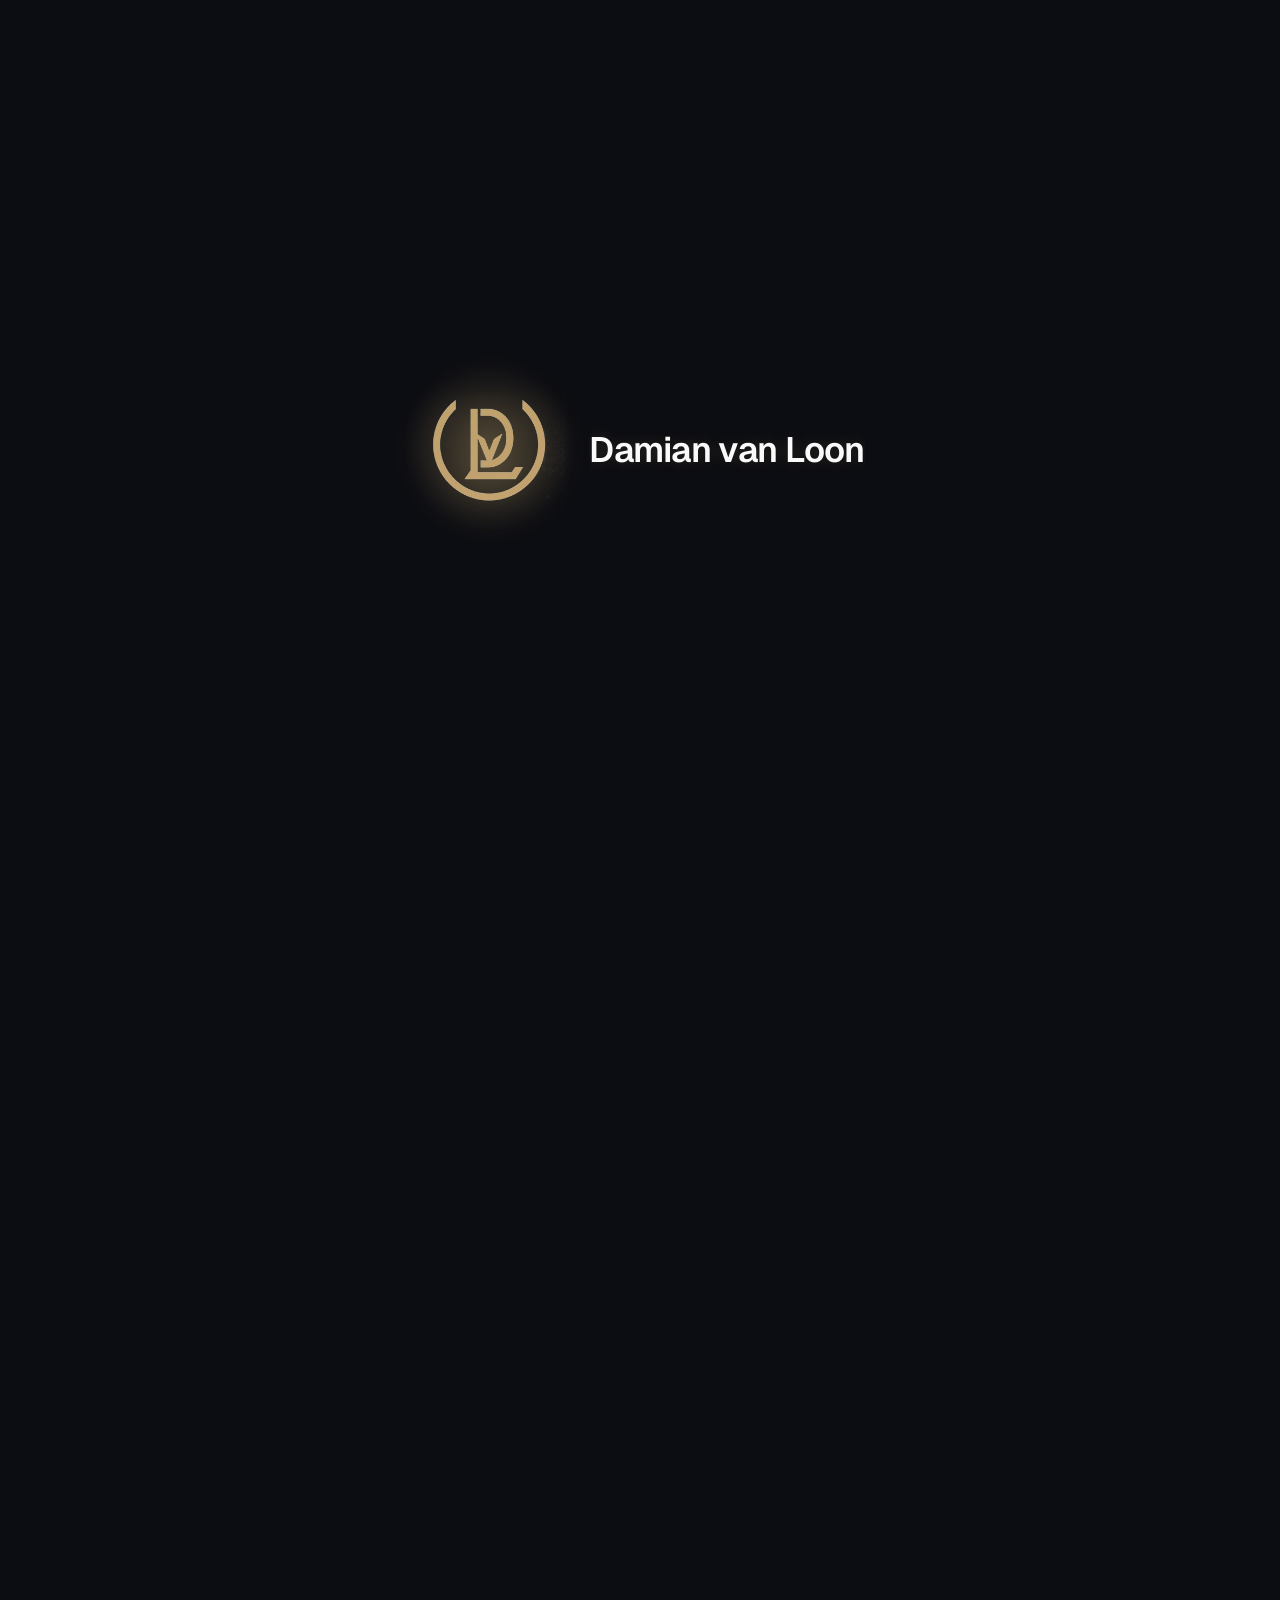
==== portfolio.html @ c35e6e06 "fix: diagram verschuift niet meer bij hover op rand-bolletjes kernvaardigheden" ====
<!DOCTYPE html>
<html lang="nl">

<head>
    <meta charset="UTF-8">
    <meta name="viewport" content="width=device-width, initial-scale=1.0">
    <title>Damian van Loon | ICT System Engineer & Homelab Portfolio</title>
    <meta name="description"
        content="Portfolio en Homelab-infrastructuur van Damian van Loon. Systeembeheer, netwerken, Docker en smart home automatisering.">
    <!-- Favicons -->
    <link rel="apple-touch-icon" sizes="180x180" href="assets/favicons/apple-touch-icon.png">
    <link rel="icon" type="image/png" sizes="32x32" href="assets/favicons/favicon-32x32.png">
    <link rel="icon" type="image/png" sizes="16x16" href="assets/favicons/favicon-16x16.png">
    <link rel="icon" type="image/png" sizes="64x64" href="assets/favicons/favicon-64x64.png">
    <link rel="shortcut icon" href="assets/favicons/favicon.ico">
    <!-- Google Fonts -->
    <link rel="preconnect" href="https://fonts.googleapis.com">
    <link rel="preconnect" href="https://fonts.gstatic.com" crossorigin>
    <link
        href="https://fonts.googleapis.com/css2?family=Geist:wght@300;400;500;600;700&family=JetBrains+Mono:wght@400;500;600&display=swap"
        rel="stylesheet">
    <link rel="stylesheet" href="index.css">
    <script>
        if (localStorage.getItem('theme') === 'light') {
            document.documentElement.setAttribute('data-theme', 'light');
        }
    </script>
    <script src="translations.js"></script>
    <script src="https://cdn.jsdelivr.net/npm/@supabase/supabase-js@2"></script>
    <script src="bg-dynamic.js" defer></script>
</head>

<body>
    <!-- Splash Screen -->
    <div id="splash-screen" class="splash-screen">
        <div class="splash-content">
            <div class="splash-brand">
                <div class="splash-logo-wrapper">
                    <div class="splash-glow"></div>
                    <img src="assets/logos/personal/Goud_DVL_Logo.png" alt="Damian van Loon Logo" class="splash-logo">
                </div>
                <span class="splash-name">Damian van Loon</span>
            </div>
        </div>
    </div>
    <script>
        if (sessionStorage.getItem('splashPlayed') === 'true') {
            document.getElementById('splash-screen').style.display = 'none';
        } else {
            document.documentElement.classList.add('splash-active');
        }
    </script>

    <!-- Top Navigation Header -->
    <header class="site-header">
        <div class="header-container">
            <div class="logo-area">
                <img src="assets/logos/personal/Goud_DVL_Logo.png" alt="Damian van Loon Logo" class="header-logo">
                <span class="user-name">Damian van Loon</span>
            </div>
            <nav class="nav-links">
                <a href="#infrastructuur" data-i18n="nav_infrastructure">Infrastructuur</a>
                <a href="#projecten" data-i18n="nav_projects">Projecten</a>
                <a href="#ervaring" data-i18n="nav_experience">CV & Ervaring</a>
            </nav>
            <div class="header-actions">
                <button id="theme-toggle" class="theme-toggle-btn" aria-label="Schakel thema">
                    <span class="toggle-track">
                        <span class="toggle-thumb">
                            <!-- Sun icon (shown in light mode) -->
                            <svg class="toggle-icon sun-icon" viewBox="0 0 24 24" width="12" height="12" fill="none"
                                stroke="currentColor" stroke-width="2.5" stroke-linecap="round" stroke-linejoin="round">
                                <circle cx="12" cy="12" r="5"></circle>
                                <line x1="12" y1="1" x2="12" y2="3"></line>
                                <line x1="12" y1="21" x2="12" y2="23"></line>
                                <line x1="4.22" y1="4.22" x2="5.64" y2="5.64"></line>
                                <line x1="18.36" y1="18.36" x2="19.78" y2="19.78"></line>
                                <line x1="1" y1="12" x2="3" y2="12"></line>
                                <line x1="21" y1="12" x2="23" y2="12"></line>
                                <line x1="4.22" y1="19.78" x2="5.64" y2="18.36"></line>
                                <line x1="18.36" y1="5.64" x2="19.78" y2="4.22"></line>
                            </svg>
                            <!-- Moon icon (shown in dark mode) -->
                            <svg class="toggle-icon moon-icon" viewBox="0 0 24 24" width="12" height="12" fill="none"
                                stroke="currentColor" stroke-width="2.5" stroke-linecap="round" stroke-linejoin="round">
                                <path d="M21 12.79A9 9 0 1 1 11.21 3 7 7 0 0 0 21 12.79z"></path>
                            </svg>
                        </span>
                    </span>
                </button>
                <a href="mailto:damianloon@gmail.com" class="btn btn-secondary" data-i18n="nav_contact">Contact</a>
                <a href="#" class="btn btn-primary" id="download-cv" data-i18n="download_cv">Download CV (PDF)</a>
            </div>
        </div>
    </header>

    <main class="main-content">

        <!-- Hero Section -->
        <section class="hero-section">
            <div class="hero-badge" data-i18n="hero_badge">ICT System Engineer in Opleiding (Mbo 4)</div>
            <h1>Damian van Loon</h1>
            <p class="hero-subtitle" data-i18n="hero_subtitle">
                Helpdeskmedewerker en IT-engineer in wording met een passie voor Linux, Docker, netwerken
                en smart home automatisering. Bouwt en beheert een homelab om
                enterprise-technologieën in de praktijk te testen.
            </p>
            <div class="quick-meta">
                <span class="meta-item">
                    <svg class="meta-icon-svg" viewBox="0 0 24 24" width="15" height="15" fill="none"
                        stroke="currentColor" stroke-width="2.5" stroke-linecap="round" stroke-linejoin="round">
                        <path d="M21 10c0 7-9 13-9 13s-9-6-9-13a9 9 0 0 1 18 0z"></path>
                        <circle cx="12" cy="10" r="3"></circle>
                    </svg>
                    <span data-i18n="hero_location">Ridderkerk, NL</span>
                </span>
                <span class="meta-item">
                    <svg class="meta-icon-svg" viewBox="0 0 24 24" width="15" height="15" fill="none"
                        stroke="currentColor" stroke-width="2.5" stroke-linecap="round" stroke-linejoin="round">
                        <rect x="2" y="7" width="20" height="14" rx="2" ry="2"></rect>
                        <path d="M16 21V5a2 2 0 0 0-2-2h-4a2 2 0 0 0-2 2v16"></path>
                    </svg>
                    <span data-i18n="hero_job">Helpdeskmedewerker @ Nedsoft B.V.</span>
                </span>
                <span class="meta-item">
                    <svg class="meta-icon-svg" viewBox="0 0 24 24" width="15" height="15" fill="none"
                        stroke="currentColor" stroke-width="2.5" stroke-linecap="round" stroke-linejoin="round">
                        <path d="M22 10v6M2 10l10-5 10 5-10 5z"></path>
                        <path d="M6 12v5c0 2 2 3 6 3s6-1 6-3v-5"></path>
                    </svg>
                    <span data-i18n="hero_school">ROC Midden Nederland</span>
                </span>
            </div>
        </section>

        <!-- Homelab Network Architecture Diagram & Details Section -->
        <section id="infrastructuur" class="section-container">
            <div class="section-header">
                <h2 data-i18n="net_diagram_title">Netwerk Architectuur</h2>
                <p data-i18n="net_diagram_subtitle">Klik op een element in het schema om de details en actieve services
                    op dat apparaat te bekijken.</p>
            </div>

            <div class="infrastructure-grid">
                <!-- SVG Network Diagram Container -->
                <div class="diagram-card">
                    <div class="card-header">
                        <span class="status-indicator online"></span>
                        <span class="card-title" data-i18n="diagram_card_title">Interactieve Netwerktekening</span>
                        <span class="card-subtitle" data-i18n="diagram_card_subtitle">Selecteer een node voor
                            details</span>
                    </div>
                    <div class="diagram-wrapper">
                        <svg viewBox="0 0 800 500" class="network-svg">
                            <!-- Definitions for markers/gradients -->
                            <defs>
                                <marker id="arrow" viewBox="0 0 10 10" refX="5" refY="5" markerWidth="6"
                                    markerHeight="6" orient="auto-start-reverse">
                                    <path d="M 0 0 L 10 5 L 0 10 z" fill="#3f3f46" />
                                </marker>
                            </defs>
                            <!-- Background Grid -->
                            <g class="svg-grid" stroke-width="1">
                                <line x1="0" y1="50" x2="800" y2="50" />
                                <line x1="0" y1="100" x2="800" y2="100" />
                                <line x1="0" y1="150" x2="800" y2="150" />
                                <line x1="0" y1="200" x2="800" y2="200" />
                                <line x1="0" y1="250" x2="800" y2="250" />
                                <line x1="0" y1="300" x2="800" y2="300" />
                                <line x1="0" y1="350" x2="800" y2="350" />
                                <line x1="0" y1="400" x2="800" y2="400" />
                                <line x1="0" y1="450" x2="800" y2="450" />
                                <line x1="100" y1="0" x2="100" y2="500" />
                                <line x1="200" y1="0" x2="200" y2="500" />
                                <line x1="300" y1="0" x2="300" y2="500" />
                                <line x1="400" y1="0" x2="400" y2="500" />
                                <line x1="500" y1="0" x2="500" y2="500" />
                                <line x1="600" y1="0" x2="600" y2="500" />
                                <line x1="700" y1="0" x2="700" y2="500" />
                            </g>

                            <!-- Background Zones (Network Segmentation) -->
                            <!-- External Zone -->
                            <rect x="190" y="5" width="430" height="50" rx="8" fill="rgba(128, 128, 128, 0.03)"
                                stroke="rgba(128, 128, 128, 0.15)" stroke-width="1.2" stroke-dasharray="3 3" />
                            <text x="480" y="22" font-family="sans-serif" font-size="8.5" font-weight="bold"
                                class="svg-zone-label-muted">EXTERNAL / WAN</text>

                            <!-- Trusted LAN Zone -->
                            <rect x="90" y="80" width="620" height="190" rx="8" fill="rgba(24, 99, 246, 0.02)"
                                stroke="rgba(24, 99, 246, 0.12)" stroke-width="1.2" stroke-dasharray="4 4" />
                            <text x="105" y="105" font-family="sans-serif" font-size="8.5" font-weight="bold"
                                class="svg-zone-label-lan">TRUSTED LAN</text>

                            <!-- IoT / Smart Home Zone -->
                            <rect x="5" y="355" width="300" height="85" rx="8" fill="rgba(190, 163, 107, 0.02)"
                                stroke="rgba(190, 163, 107, 0.12)" stroke-width="1.2" stroke-dasharray="4 4" />
                            <text x="15" y="432" font-family="sans-serif" font-size="8.5" font-weight="bold"
                                class="svg-zone-label-iot">IOT & SMART HOME</text>

                            <!-- Cloud Backup Zone -->
                            <rect x="560" y="355" width="235" height="85" rx="8" fill="rgba(128, 128, 128, 0.02)"
                                stroke="rgba(128, 128, 128, 0.12)" stroke-width="1.2" stroke-dasharray="4 4" />
                            <text x="570" y="432" font-family="sans-serif" font-size="8.5" font-weight="bold"
                                class="svg-zone-label-offsite">OFFSITE BACKUPS</text>

                            <!-- Connection Lines (Orthogonal / Clean grid style) -->
                            <!-- WAN to Router -->
                            <path d="M 400 35 L 400 90" stroke="#3f3f46" stroke-width="2" stroke-dasharray="4 4" />

                            <!-- Router to Pi 5 (Wired) -->
                            <path d="M 400 135 L 400 160 L 220 160 L 220 200" stroke="#52525b" stroke-width="2" />
                            <text x="310" y="154" font-family="sans-serif" font-size="9" text-anchor="middle"
                                class="svg-text-muted">1 Gbps LAN</text>

                            <!-- Router to Proxmox HP (Wired) -->
                            <path d="M 400 135 L 400 160 L 580 160 L 580 200" stroke="#52525b" stroke-width="2" />
                            <text x="490" y="154" font-family="sans-serif" font-size="9" text-anchor="middle"
                                class="svg-text-muted">1 Gbps LAN</text>

                            <!-- Router to Voice Assistant (Wireless / Dot path) -->
                            <path d="M 400 120 L 100 120 L 100 370" stroke="#1863F6" stroke-width="1.5"
                                stroke-dasharray="4 4" opacity="0.7" />
                            <text x="250" y="115" font-family="sans-serif" font-size="9" text-anchor="middle"
                                class="svg-text-muted">Wi-Fi (IoT)</text>

                            <!-- Remote user to Tailscale -->
                            <path d="M 285 40 L 285 100 L 260 100 L 260 200" stroke="#1863F6" stroke-width="1.5"
                                stroke-dasharray="2 2" opacity="0.6" />
                            <text x="290" y="75" font-family="sans-serif" font-size="8.5" text-anchor="start"
                                class="svg-text-muted">WireGuard VPN</text>

                            <!-- Pi 5 to Zigbee USB Dongle -->
                            <path d="M 220 255 L 220 370" stroke="#BEA36B" stroke-width="2" />
                            <text x="226" y="310" font-family="sans-serif" font-size="8.5" text-anchor="start"
                                class="svg-text-muted">USB Serial</text>

                            <!-- Voice Assistant Wyoming to Home Assistant -->
                            <path d="M 100 400 L 180 400 L 180 255" stroke="#BEA36B" stroke-width="1.5"
                                stroke-dasharray="2 2" />
                            <text x="140" y="394" font-family="sans-serif" font-size="8.5" text-anchor="middle"
                                class="svg-text-muted">Wyoming Protocol</text>

                            <!-- Cross monitoring Uptime Kuma paths -->
                            <path d="M 240 240 L 540 240" stroke="#71717a" stroke-dasharray="3 3" stroke-width="1" />

                            <!-- Backups from Pi to Oracle Cloud -->
                            <path d="M 220 255 L 220 340 L 627 340 L 627 370" stroke="#52525b" stroke-dasharray="3 3"
                                stroke-width="1.5" />
                            <text x="420" y="335" font-family="sans-serif" font-size="8.5" text-anchor="middle"
                                class="svg-text-muted">HTTPS Encrypted Backup</text>

                            <!-- Backups from Proxmox to Tuxis Cloud -->
                            <path d="M 580 255 L 580 340 L 745 340 L 745 370" stroke="#52525b" stroke-dasharray="3 3"
                                stroke-width="1.5" />

                            <!-- Nodes Groups -->
                            <g class="network-node static-node" id="node-internet">
                                <circle cx="400" cy="25" r="16" class="svg-node-bg" stroke="#3f3f46" stroke-width="2" />
                                <image href="assets/logos/tech/World_Icon.png" x="388" y="13" width="24" height="24" />
                                <text x="400" y="52" font-family="sans-serif" font-size="12" font-weight="bold"
                                    text-anchor="middle" class="svg-text-muted">KPN WAN</text>
                            </g>

                            <!-- Remote User Node -->
                            <g class="network-node interactive-node" id="node-remote" data-node="remote">
                                <rect x="220" y="10" width="130" height="30" rx="4" class="svg-node-bg" stroke="#27272a"
                                    stroke-width="1.5" />
                                <text x="285" y="29" font-family="sans-serif" font-size="13" text-anchor="middle"
                                    class="svg-text-secondary">Remote Client (VPN)</text>
                            </g>

                            <!-- KPN Router Node -->
                            <g class="network-node interactive-node" id="node-router" data-node="router">
                                <rect x="330" y="90" width="140" height="45" rx="6" class="svg-node-bg" stroke="#27272a"
                                    stroke-width="2" />
                                <text x="400" y="112" font-family="sans-serif" font-weight="600" font-size="14"
                                    text-anchor="middle" class="svg-text-primary">KPN Router</text>
                                <text x="400" y="128" font-family="JetBrains Mono" font-size="11" text-anchor="middle"
                                    class="svg-text-muted">192.168.2.254</text>
                            </g>

                            <!-- Raspberry Pi 5 Node -->
                            <g class="network-node interactive-node" id="node-pi" data-node="pi">
                                <rect x="120" y="200" width="200" height="55" rx="6" class="svg-node-bg"
                                    stroke="#27272a" stroke-width="2" />
                                <image href="assets/logos/tech/Raspberry_Pi_Logo.png" x="128" y="214" width="26"
                                    height="26" />
                                <text x="240" y="222" font-family="sans-serif" font-weight="600" font-size="13"
                                    text-anchor="middle" class="svg-text-primary">Raspberry Pi 5 (16GB)</text>
                                <text x="240" y="235" font-family="sans-serif" font-size="10.5" text-anchor="middle"
                                    class="svg-text-secondary">Primary Docker & NAS</text>
                                <text x="240" y="247" font-family="JetBrains Mono" font-size="10" text-anchor="middle"
                                    class="svg-text-muted">192.168.2.36</text>
                            </g>

                            <!-- HP Thin Client T620 (Proxmox) Node -->
                            <g class="network-node interactive-node" id="node-proxmox" data-node="proxmox">
                                <rect x="480" y="200" width="200" height="55" rx="6" class="svg-node-bg"
                                    stroke="#27272a" stroke-width="2" />
                                <g transform="translate(488, 212) scale(0.95)">
                                    <polygon points="2,2 8,2 14,20 8,20" fill="#E24A1F" />
                                    <polygon points="8,2 14,2 20,20 14,20" fill="#5F6368" />
                                    <polygon points="14,2 20,2 26,20 20,20" fill="#A6A6A6" />
                                </g>
                                <text x="600" y="222" font-family="sans-serif" font-weight="600" font-size="13"
                                    text-anchor="middle" class="svg-text-primary">HP Thin Client T620</text>
                                <text x="600" y="235" font-family="sans-serif" font-size="10.5" text-anchor="middle"
                                    class="svg-text-secondary">Proxmox VE Virtualisatie</text>
                                <text x="600" y="247" font-family="JetBrains Mono" font-size="10" text-anchor="middle"
                                    class="svg-text-muted">192.168.2.37</text>
                            </g>

                            <!-- Local Smart Home Assistant (ESP32-S3) Node -->
                            <g class="network-node interactive-node" id="node-voice" data-node="voice">
                                <rect x="10" y="370" width="160" height="45" rx="6" class="svg-node-bg" stroke="#27272a"
                                    stroke-width="1.5" />
                                <g transform="translate(16, 380) scale(0.8)" fill="none" stroke="var(--text-secondary)"
                                    stroke-width="1.5">
                                    <rect x="4" y="4" width="16" height="16" rx="2" />
                                    <line x1="8" y1="4" x2="8" y2="1" />
                                    <line x1="12" y1="4" x2="12" y2="1" />
                                    <line x1="16" y1="4" x2="16" y2="1" />
                                    <line x1="8" y1="20" x2="8" y2="23" />
                                    <line x1="12" y1="20" x2="12" y2="23" />
                                    <line x1="16" y1="20" x2="16" y2="23" />
                                    <line x1="4" y1="8" x2="1" y2="8" />
                                    <line x1="4" y1="12" x2="1" y2="12" />
                                    <line x1="4" y1="16" x2="1" y2="16" />
                                    <line x1="20" y1="8" x2="23" y2="8" />
                                    <line x1="20" y1="12" x2="23" y2="12" />
                                    <line x1="20" y1="16" x2="23" y2="16" />
                                </g>
                                <text x="102" y="392" font-family="sans-serif" font-weight="500" font-size="12"
                                    text-anchor="middle" class="svg-text-primary">ESP32 Spraakassistent</text>
                                <text x="102" y="405" font-family="sans-serif" font-size="10.5" text-anchor="middle"
                                    class="svg-text-secondary">Wi-Fi Connectie</text>
                            </g>

                            <!-- Zigbee Mesh Node -->
                            <g class="network-node interactive-node" id="node-zigbee" data-node="zigbee">
                                <rect x="185" y="370" width="110" height="45" rx="6" class="svg-node-bg"
                                    stroke="#27272a" stroke-width="1.5" />
                                <g transform="translate(191, 381) scale(0.85)">
                                    <path d="M 6 5 L 18 5 L 8 13 L 18 13" fill="none" stroke="#FF5500"
                                        stroke-width="2.5" stroke-linecap="round" stroke-linejoin="round" />
                                </g>
                                <text x="248" y="392" font-family="sans-serif" font-weight="500" font-size="13"
                                    text-anchor="middle" class="svg-text-primary">Zigbee Mesh</text>
                                <text x="248" y="405" font-family="sans-serif" font-size="10.5" text-anchor="middle"
                                    class="svg-text-secondary">Sonoff Dongle</text>
                            </g>

                            <!-- Oracle Cloud Backup Node -->
                            <g class="network-node interactive-node" id="node-oracle" data-node="oracle">
                                <rect x="575" y="370" width="105" height="45" rx="6" class="svg-node-bg"
                                    stroke="#27272a" stroke-width="1.5" />
                                <text x="627" y="392" font-family="sans-serif" font-weight="500" font-size="13"
                                    text-anchor="middle" class="svg-text-primary">Oracle Cloud</text>
                                <text x="627" y="405" font-family="sans-serif" font-size="11" text-anchor="middle"
                                    class="svg-text-muted">Docker Back-ups</text>
                            </g>

                            <!-- Tuxis PBS Backup Node -->
                            <g class="network-node interactive-node" id="node-tuxis" data-node="tuxis">
                                <rect x="695" y="370" width="100" height="45" rx="6" class="svg-node-bg"
                                    stroke="#27272a" stroke-width="1.5" />
                                <text x="745" y="392" font-family="sans-serif" font-weight="500" font-size="13"
                                    text-anchor="middle" class="svg-text-primary">Tuxis PBS</text>
                                <text x="745" y="405" font-family="sans-serif" font-size="11" text-anchor="middle"
                                    class="svg-text-muted">PVE Back-ups</text>
                            </g>
                        </svg>
                    </div>
                </div>

                <!-- Info Details Panel -->
                <div class="details-card" id="details-card">
                    <div class="card-header">
                        <span class="card-title" data-i18n="details_title">Infrastructuur Details</span>
                    </div>
                    <div class="details-content" id="details-content">
                        <div class="empty-state">
                            <span class="empty-icon">🖱️</span>
                            <h3 data-i18n="details_empty_title">Geen element geselecteerd</h3>
                            <p data-i18n="details_empty_desc">Klik op een van de servers of netwerkcomponenten in de
                                tekening om specificaties,
                                IP-adressen en draaiende services te zien.</p>
                        </div>
                    </div>
                </div>
            </div>
        </section>

        <!-- Project Portfolio Section -->
        <section id="projecten" class="section-container">
            <div class="section-header">
                <h2 data-i18n="projects_title">Projecten</h2>
                <p data-i18n="projects_subtitle">Een overzicht van concrete systemen en infrastructuren die ik
                    zelfstandig heb gebouwd en
                    onderhouden.</p>
            </div>

            <div class="projects-grid">
                <!-- Project 1 (Homelab) -->
                <div class="project-card">
                    <div class="project-tags">
                        <span class="tag">Docker Compose</span>
                        <span class="tag">Proxmox</span>
                        <span class="tag">API Integration</span>
                    </div>
                    <h3>Homelab</h3>
                    <p class="project-desc" data-i18n="project_homelab_desc">Een geavanceerde en redundante test- en
                        productieomgeving in mijn meterkast,
                        ingericht met Proxmox VE, Docker en op maat gemaakte 3D-geprinte hardware.</p>

                    <div class="project-details">
                        <div class="detail-block">
                            <h4 data-i18n="project_homelab_arch_title">De Setup & Architectuur</h4>
                            <p data-i18n="project_homelab_arch_desc">Een dual-node lab bestaande uit een Raspberry Pi 5
                                (Ubuntu Server) en een HP Thin Client T620 (Proxmox VE hypervisor) fysiek gemonteerd in
                                de meterkast met 3D-geprinte brackets. De services draaien in Proxmox
                                VM's/LXC-containers en Docker.</p>
                        </div>
                        <div class="detail-block">
                            <h4 data-i18n="project_homelab_integ_title">Integratie & Automatisering</h4>
                            <p data-i18n="project_homelab_integ_desc">Centraal netwerkbeheer via een Nginx Reverse Proxy
                                met automatische SSL-certificaten. Services praten onderling via API's en
                                Docker-netwerken, met een SambaNAS-configuratie op de Pi 5 die shares levert aan
                                Proxmox-nodes.</p>
                        </div>
                        <div class="detail-block">
                            <h4 data-i18n="project_homelab_res_title">Redundantie & Back-ups</h4>
                            <p data-i18n="project_homelab_res_desc">Uitgevoegd met een dubbele Pi-hole (DNS failover)
                                zodat het internet niet uitvalt bij onderhoud. Voorzien van cross-monitoring via Uptime
                                Kuma en automatische, versleutelde off-site backups naar Oracle Cloud en Tuxis PBS
                                (3-2-1 back-upstrategie).</p>
                        </div>
                    </div>
                    <button class="btn btn-primary" id="btn-view-infrastructure"
                        style="margin-top: 1.25rem; width: 100%;" data-i18n="project_view_net">Bekijk
                        Netwerktekening</button>
                </div>

                <!-- Project 2 (Geautomatiseerde Media Pipeline & SambaNAS) -->
                <div class="project-card">
                    <div class="project-tags">
                        <span class="tag">Docker</span>
                        <span class="tag">Samba (SMB)</span>
                        <span class="tag">VPN Routing</span>
                    </div>
                    <h3 data-i18n="project_nas_title">Geautomatiseerde Media Pipeline & SambaNAS</h3>
                    <p class="project-desc" data-i18n="project_nas_desc">Een gecentraliseerde netwerkopslag (NAS) en
                        geautomatiseerde download- en mediapipeline draaiend op een energiezuinige Raspberry Pi 5.</p>

                    <div class="project-details">
                        <div class="detail-block">
                            <h4 data-i18n="project_nas_arch_title">De Architectuur</h4>
                            <p data-i18n="project_nas_arch_desc">Gedistribueerd over twee fysieke machines. De Raspberry
                                Pi 5 fungeert als Docker-host voor de opslag (SambaNAS) en streaming (Plex/Jellyfin),
                                terwijl de HP Thin Client (Proxmox VE) de management- en automatiseringsstack host.</p>
                        </div>
                        <div class="detail-block">
                            <h4 data-i18n="project_nas_integ_title">Integratie & Automatisering</h4>
                            <p data-i18n="project_nas_integ_desc">De automatiseringstools (Sonarr/Radarr) communiceren
                                direct via API's met indexers (Prowlarr), verzoeken (Overseerr) en downloaders
                                (qBittorrent/SabNZB) op de Pi 5 om downloads volautomatisch te starten, te hernoemen en
                                te sorteren.</p>
                        </div>
                        <div class="detail-block">
                            <h4 data-i18n="project_nas_res_title">Netwerk & Beveiliging</h4>
                            <p data-i18n="project_nas_res_desc">Veilige netwerkroutering waarbij alle
                                download-containers via Docker-netwerken door een VPN-container(Gluetun) met actieve
                                kill-switch worden geleid om datalekken te voorkomen.</p>
                        </div>
                    </div>
                    <button class="btn btn-primary" id="btn-view-pipeline" style="margin-top: 1.25rem; width: 100%;"
                        data-i18n="project_view_pipeline">Bekijk
                        Gegevensstroom</button>
                </div>

                <!-- Project 3 -->
                <div class="project-card interactive-project" id="project-arcade" style="cursor: pointer;">
                    <div class="project-tags">
                        <span class="tag">3D Printing</span>
                        <span class="tag">Raspberry Pi</span>
                        <span class="tag">Retro Gaming</span>
                        <span class="tag">Arcade</span>
                    </div>
                    <h3 data-i18n="project_arcade_title">3D-Geprinte Mini Arcade Machine</h3>
                    <p class="project-desc" data-i18n="project_arcade_desc">Een zelfgebouwde bartop arcade machine
                        aangedreven door een Raspberry Pi met
                        Batocera en premium Sanwa arcade-besturing.</p>

                    <div class="project-details">
                        <div class="detail-block">
                            <h4 data-i18n="project_arcade_concept_title">Het Concept</h4>
                            <p data-i18n="project_arcade_concept_desc">Een compact tafelmodel arcadekast, geprint in
                                PLA, uitgerust met een authentiek 4:3
                                LCD-scherm, geïntegreerd 2.1-geluid en sfeervolle LED-verlichting.</p>
                        </div>
                        <div class="detail-block">
                            <h4 data-i18n="project_arcade_elec_title">De Elektronica</h4>
                            <p data-i18n="project_arcade_elec_desc">Raspberry Pi 4B, Zero Delay USB encoder,
                                audioversterker met actieve subwoofer en een
                                dual-voedingssysteem voor stabiele stroomvoorziening.</p>
                        </div>
                        <div class="detail-block">
                            <h4 data-i18n="project_arcade_process_title">Het Bouwproces</h4>
                            <p data-i18n="project_arcade_process_desc">Klik op deze kaart om de volledige handleiding en
                                stap-voor-stap foto's van de fysieke
                                montage en bedrading te bekijken.</p>
                        </div>
                    </div>
                    <button class="btn btn-primary" id="open-arcade-btn"
                        style="width: 100%; margin-top: 1.5rem; justify-content: center;"
                        data-i18n="project_view_steps">Bekijk Bouwstappen</button>
                </div>
            </div>
        </section>

        <!-- CV / Experience Section -->
        <section id="ervaring" class="section-container">
            <div class="section-header">
                <h2 data-i18n="skills_career_title">Vaardigheden & Loopbaan</h2>
                <p data-i18n="skills_career_subtitle">Een overzicht van mijn technische vaardigheden, professionele
                    achtergrond en studie.</p>
            </div>

            <!-- Skills Categories -->
            <div class="skills-section">
                <h3 class="skills-title" data-i18n="skills_core_title">Kernvaardigheden</h3>

                <div class="skills-layout-container">
                    <!-- Left: Interactive Topology SVG -->
                    <div class="skills-topology-wrapper">
                        <svg class="skills-topology-svg" viewBox="-150 0 800 320" width="100%" height="100%" overflow="hidden">
                            <!-- Defs for filter glow -->
                            <defs>
                                <filter id="node-glow" x="-30%" y="-30%" width="160%" height="160%">
                                    <feGaussianBlur stdDeviation="3" result="blur" />
                                    <feMerge>
                                        <feMergeNode in="blur" />
                                        <feMergeNode in="SourceGraphic" />
                                    </feMerge>
                                </filter>
                            </defs>

                            <!-- Connection Lines (Backbone) -->
                            <g class="topo-links-backbone">
                                <path class="topo-link" id="link-cat_systems_cloud"
                                    d="M 250 160 L 190 160 L 140 110 L 140 80" />
                                <path class="topo-link" id="link-cat_net_sec"
                                    d="M 250 160 L 190 160 L 140 210 L 140 240" />
                                <path class="topo-link" id="link-cat_iot_auto"
                                    d="M 250 160 L 310 160 L 360 110 L 360 80" />
                                <path class="topo-link" id="link-cat_support"
                                    d="M 250 160 L 310 160 L 360 210 L 360 240" />
                            </g>

                            <!-- Connection Lines (Systems & Cloud Branch) -->
                            <g class="topo-links-branch cat_systems_cloud">
                                <path class="topo-link" id="link-linux" d="M 140 80 L 140 50 L 40 50" />
                                <path class="topo-link" id="link-windows_ad" d="M 140 80 L 140 85 L 40 85" />
                                <path class="topo-link" id="link-virt_cloud" d="M 140 80 L 140 120 L 40 120" />
                            </g>

                            <!-- Connection Lines (NetSec Branch) -->
                            <g class="topo-links-branch cat_net_sec">
                                <path class="topo-link" id="link-net_mgmt" d="M 140 240 L 140 205 L 40 205" />
                                <path class="topo-link" id="link-vpn_security" d="M 140 240 L 40 240" />
                                <path class="topo-link" id="link-monitoring" d="M 140 240 L 140 275 L 40 275" />
                            </g>

                            <!-- Connection Lines (IoT & Automation Branch) -->
                            <g class="topo-links-branch cat_iot_auto">
                                <path class="topo-link" id="link-iot_integration" d="M 360 80 L 360 50 L 460 50" />
                                <path class="topo-link" id="link-docker_backup" d="M 360 80 L 360 85 L 460 85" />
                                <path class="topo-link" id="link-sys_automation" d="M 360 80 L 360 120 L 460 120" />
                            </g>

                            <!-- Connection Lines (Support & Communication Branch) -->
                            <g class="topo-links-branch cat_support">
                                <path class="topo-link" id="link-customer_support" d="M 360 240 L 360 205 L 460 205" />
                                <path class="topo-link" id="link-troubleshooting" d="M 360 240 L 460 240" />
                                <path class="topo-link" id="link-documentation" d="M 360 240 L 360 275 L 460 275" />
                            </g>

                            <!-- Nodes & Text Elements -->
                            <!-- Center Engine -->
                            <g class="topo-node center-node" data-category="center">
                                <circle cx="250" cy="160" r="9" />
                                <text x="250" y="143" text-anchor="middle">SYSTEM ENG.</text>
                            </g>

                            <!-- Category Hubs -->
                            <g class="topo-node hub-node" data-category="cat_systems_cloud"
                                data-skill="cat_systems_cloud">
                                <circle cx="140" cy="80" r="7" />
                                <text x="140" y="65" text-anchor="middle" data-i18n="skills_systems_cloud">Systemen &
                                    Cloud</text>
                            </g>
                            <g class="topo-node hub-node" data-category="cat_net_sec" data-skill="cat_net_sec">
                                <circle cx="140" cy="240" r="7" />
                                <text x="140" y="225" text-anchor="middle" data-i18n="skills_net_sec">Netwerken &
                                    Security</text>
                            </g>
                            <g class="topo-node hub-node" data-category="cat_iot_auto" data-skill="cat_iot_auto">
                                <circle cx="360" cy="80" r="7" />
                                <text x="360" y="65" text-anchor="middle" data-i18n="skills_iot_auto">IoT &
                                    Automatisering</text>
                            </g>
                            <g class="topo-node hub-node" data-category="cat_support" data-skill="cat_support">
                                <circle cx="360" cy="240" r="7" />
                                <text x="360" y="225" text-anchor="middle" data-i18n="skills_support">Support &
                                    Communicatie</text>
                            </g>

                            <!-- Systems & Cloud Sub-nodes -->
                            <g class="topo-node sub-node" data-category="cat_systems_cloud" data-skill="linux">
                                <circle cx="40" cy="50" r="5" />
                                <text x="30" y="54" text-anchor="end">Linux Server</text>
                            </g>
                            <g class="topo-node sub-node" data-category="cat_systems_cloud" data-skill="windows_ad">
                                <circle cx="40" cy="85" r="5" />
                                <text x="30" y="89" text-anchor="end">Windows Server & AD</text>
                            </g>
                            <g class="topo-node sub-node" data-category="cat_systems_cloud" data-skill="virt_cloud">
                                <circle cx="40" cy="120" r="5" />
                                <text x="30" y="124" text-anchor="end">Virtualisatie & Cloud</text>
                            </g>

                            <!-- NetSec Sub-nodes -->
                            <g class="topo-node sub-node" data-category="cat_net_sec" data-skill="net_mgmt">
                                <circle cx="40" cy="205" r="5" />
                                <text x="30" y="209" text-anchor="end">Netwerkbeheer</text>
                            </g>
                            <g class="topo-node sub-node" data-category="cat_net_sec" data-skill="vpn_security">
                                <circle cx="40" cy="240" r="5" />
                                <text x="30" y="244" text-anchor="end">VPN & Proxying</text>
                            </g>
                            <g class="topo-node sub-node" data-category="cat_net_sec" data-skill="monitoring">
                                <circle cx="40" cy="275" r="5" />
                                <text x="30" y="279" text-anchor="end">Uptime Monitoring</text>
                            </g>

                            <!-- IoT & Automation Sub-nodes -->
                            <g class="topo-node sub-node" data-category="cat_iot_auto" data-skill="iot_integration">
                                <circle cx="460" cy="50" r="5" />
                                <text x="470" y="54" text-anchor="start">IoT & Smart Home</text>
                            </g>
                            <g class="topo-node sub-node" data-category="cat_iot_auto" data-skill="docker_backup">
                                <circle cx="460" cy="85" r="5" />
                                <text x="470" y="89" text-anchor="start">Docker & Databeheer</text>
                            </g>
                            <g class="topo-node sub-node" data-category="cat_iot_auto" data-skill="sys_automation">
                                <circle cx="460" cy="120" r="5" />
                                <text x="470" y="124" text-anchor="start">Systeemautomatisering</text>
                            </g>

                            <!-- Support & Communication Sub-nodes -->
                            <g class="topo-node sub-node" data-category="cat_support" data-skill="customer_support">
                                <circle cx="460" cy="205" r="5" />
                                <text x="470" y="209" text-anchor="start">Klantenservice / Helpdesk</text>
                            </g>
                            <g class="topo-node sub-node" data-category="cat_support" data-skill="troubleshooting">
                                <circle cx="460" cy="240" r="5" />
                                <text x="470" y="244" text-anchor="start">1e & 2e Lijns Support</text>
                            </g>
                            <g class="topo-node sub-node" data-category="cat_support" data-skill="documentation">
                                <circle cx="460" cy="275" r="5" />
                                <text x="470" y="279" text-anchor="start">Documentatie & Kennisbeheer</text>
                            </g>
                        </svg>
                    </div>

                    <!-- Right: Info Details Panel -->
                    <div class="skills-details-sidebar">
                        <div class="skills-details-inner">
                            <h4 id="skill-details-title" data-i18n="skills_core_title">Kernvaardigheden</h4>
                            <div class="skills-details-content">
                                <p id="skill-details-desc">Beweeg je muis over een onderdeel in het diagram om details,
                                    beheersingsniveau en homelab-integratie te bekijken.</p>

                                <div id="skill-details-meta" style="display: none;">
                                    <div class="skill-meta-item">
                                        <span class="meta-label"
                                            data-i18n="skills_meta_proficiency_label">Beheersing:</span>
                                        <span id="skill-meta-proficiency" class="proficiency-badge"></span>
                                    </div>
                                    <div class="skill-meta-item">
                                        <span class="meta-label" data-i18n="skills_meta_integration_label">Homelab
                                            Integratie:</span>
                                        <p id="skill-meta-integration"></p>
                                    </div>
                                </div>
                            </div>
                        </div>
                    </div>
                </div>
            </div>

            <div class="timeline-title-wrapper">
                <h3 class="skills-title" data-i18n="experience_education_title">Werkervaring & Opleiding</h3>
            </div>

            <div class="timeline-container">
                <!-- Timeline Item 1 -->
                <div class="timeline-item">
                    <div class="timeline-marker"></div>
                    <div class="timeline-content">
                        <div class="timeline-header-block-layout">
                            <div class="timeline-date" data-i18n="exp_roc_date">2025 - 2027 (Verwacht)</div>
                            <img src="assets/logos/companies/rocmn.png" class="company-logo"
                                alt="ROC Midden Nederland Logo">
                        </div>
                        <h3 data-i18n="exp_roc_title">Mbo ICT System Engineer (Niveau 4)</h3>
                        <span class="timeline-institution" data-i18n="exp_roc_inst">ROC Midden Nederland (BBL)</span>
                        <p class="timeline-details" data-i18n="exp_roc_desc">
                            <strong>Versnelde Leerweg:</strong> Vanwege inzet en goede resultaten ben ik na een
                            half jaar in het eerste jaar direct overgezet naar het tweede leerjaar. Hiermee sla ik een
                            heel studiejaar over en behaal ik mijn diploma in twee jaar in plaats van drie.
                        </p>
                    </div>
                </div>

                <!-- Timeline Item 2 -->
                <div class="timeline-item">
                    <div class="timeline-marker"></div>
                    <div class="timeline-content">
                        <div class="timeline-header-block-layout">
                            <div class="timeline-date" data-i18n="exp_nedsoft_date">2019 - Heden</div>
                            <div class="company-logo-container">
                                <img src="assets/logos/companies/nedsoft.png" class="company-logo" alt="Nedsoft Logo">
                                <img src="assets/logos/companies/nedtrack.png" class="company-logo" alt="Nedtrack Logo">
                                <img src="assets/logos/companies/loca.png" class="company-logo" alt="Loca Logo">
                            </div>
                        </div>
                        <h3 data-i18n="exp_nedsoft_title">Helpdeskmedewerker (Fulltime)</h3>
                        <span class="timeline-institution" data-i18n="exp_nedsoft_inst">Nedsoft B.V. / Loca /
                            Nedtrack</span>
                        <p class="timeline-details" data-i18n="exp_nedsoft_desc">
                            Verantwoordelijk voor klantenondersteuning en troubleshooting (1e en 2e lijns support) voor
                            GPS-tracking hardware en rittenregistratiesoftware. Analyseren van data, oplossen van
                            connectiviteitsproblemen en bijdragen aan productverbetering op basis van feedback van
                            gebruikers.
                        </p>
                    </div>
                </div>

                <!-- Timeline Item 3 -->
                <div class="timeline-item">
                    <div class="timeline-marker"></div>
                    <div class="timeline-content">
                        <div class="timeline-header-block-layout">
                            <div class="timeline-date" data-i18n="exp_davinci_date">2017 - 2019</div>
                            <img src="assets/logos/companies/davinci.png" class="company-logo"
                                alt="ROC Da Vinci College Logo">
                        </div>
                        <h3 data-i18n="exp_davinci_title">Mbo Medewerker Beheer ICT (Niveau 3)</h3>
                        <span class="timeline-institution" data-i18n="exp_davinci_inst">ROC Da Vinci College</span>
                    </div>
                </div>

                <!-- Timeline Item 4 -->
                <div class="timeline-item">
                    <div class="timeline-marker"></div>
                    <div class="timeline-content">
                        <div class="timeline-header-block-layout">
                            <div class="timeline-date" data-i18n="exp_gemini_date">2014 - 2017</div>
                            <img src="assets/logos/companies/gemini.png" class="company-logo"
                                alt="Gemini Lekkerkerk Logo">
                        </div>
                        <h3 data-i18n="exp_gemini_title">VMBO Kader Leerweg ICT Route</h3>
                        <span class="timeline-institution" data-i18n="exp_gemini_inst">Gemini Lekkerkerk</span>
                    </div>
                </div>
            </div>
        </section>

    </main>

    <footer class="site-footer">
        <div class="footer-container">
            <div class="footer-left">
                <img src="assets/logos/personal/Goud_DVL_Logo.png" alt="Damian van Loon Logo" class="footer-logo" />
                <div class="footer-left-content">
                    <p class="copyright" data-i18n="footer_copyright">&copy; 2026 Damian van Loon. Handgemaakt
                        portfolio.</p>
                    <div class="status-panel">
                        <span class="status-item">
                            <span class="status-indicator online pulsing"></span>
                            <span class="status-text" data-i18n="footer_status">STATUS: ONLINE</span>
                        </span>
                        <span class="status-divider">|</span>
                        <span class="status-item font-mono" data-i18n="footer_servers">[SERVERS: 17/17 UP]</span>
                        <span class="status-divider">|</span>
                        <span class="status-item font-mono" data-i18n="footer_vpn">[VPN: SECURE]</span>
                    </div>
                </div>
            </div>
            <div class="footer-links">
                <div class="lang-dropdown">
                    <button class="dropdown-trigger" aria-haspopup="listbox" aria-expanded="false">
                        <span class="current-flag-container">
                            <!-- Dynamic -->
                        </span>
                        <span class="dropdown-arrow">&#9652;</span>
                    </button>
                    <ul class="dropdown-menu" role="listbox">
                        <li class="dropdown-item" data-lang="nl" role="option">
                            <svg class="flag-icon" viewBox="0 0 9 6" width="16" height="12">
                                <rect width="9" height="6" fill="#21468B" />
                                <rect width="9" height="4" fill="#FFFFFF" />
                                <rect width="9" height="2" fill="#AE1C28" />
                            </svg>
                            <span>NL</span>
                        </li>
                        <li class="dropdown-item" data-lang="en" role="option">
                            <svg class="flag-icon" viewBox="0 0 50 30" width="16" height="12">
                                <rect width="50" height="30" fill="#012169" />
                                <path d="M0,0 L50,30 M50,0 L0,30" stroke="#fff" stroke-width="6" />
                                <path d="M0,0 L50,30 M50,0 L0,30" stroke="#c8102e" stroke-width="4" />
                                <path d="M25,0 v30 M0,15 h50" stroke="#fff" stroke-width="10" />
                                <path d="M25,0 v30 M0,15 h50" stroke="#c8102e" stroke-width="6" />
                            </svg>
                            <span>EN</span>
                        </li>
                    </ul>
                </div>
                <a href="https://github.com/damianloon" target="_blank" rel="noopener">
                    <svg class="footer-icon" viewBox="0 0 24 24" width="14" height="14" fill="currentColor"
                        aria-hidden="true">
                        <path
                            d="M12 .297c-6.63 0-12 5.373-12 12 0 5.303 3.438 9.8 8.205 11.385.6.113.82-.258.82-.577 0-.285-.01-1.04-.015-2.04-3.338.724-4.042-1.61-4.042-1.61C4.422 18.07 3.633 17.7 3.633 17.7c-1.087-.744.084-.729.084-.729 1.205.084 1.838 1.236 1.838 1.236 1.07 1.835 2.809 1.305 3.495.998.108-.776.417-1.305.76-1.605-2.665-.3-5.466-1.332-5.466-5.93 0-1.31.465-2.38 1.235-3.22-.135-.303-.54-1.523.105-3.176 0 0 1.005-.322 3.3 1.23.96-.267 1.98-.399 3-.405 1.02.006 2.04.138 3 .405 2.28-1.552 3.285-1.23 3.285-1.23.645 1.653.24 2.873.12 3.176.765.84 1.23 1.91 1.23 3.22 0 4.61-2.805 5.625-5.475 5.92.42.36.81 1.096.81 2.22 0 1.606-.015 2.896-.015 3.286 0 .315.21.69.825.57C20.565 22.092 24 17.592 24 12.297c0-6.627-5.373-12-12-12" />
                    </svg>
                    GitHub
                </a>
                <a href="https://www.linkedin.com/in/damian-van-loon-9070428a/" target="_blank" rel="noopener">
                    <svg class="footer-icon" viewBox="0 0 24 24" width="14" height="14" fill="currentColor"
                        aria-hidden="true">
                        <path
                            d="M19 0h-14c-2.761 0-5 2.239-5 5v14c0 2.761 2.239 5 5 5h14c2.762 0 5-2.239 5-5v-14c0-2.761-2.238-5-5-5zm-11 19h-3v-11h3v11zm-1.5-12.268c-.966 0-1.75-.79-1.75-1.764s.784-1.764 1.75-1.764 1.75.79 1.75 1.764-.783 1.764-1.75 1.764zm13.5 12.268h-3v-5.604c0-3.368-4-3.113-4 0v5.604h-3v-11h3v1.765c1.396-2.586 7-2.777 7 2.476v6.759z" />
                    </svg>
                    LinkedIn
                </a>
            </div>
        </div>
    </footer>

    <!-- Arcade Machine Modal -->
    <div id="arcade-modal" class="modal-overlay" aria-hidden="true">
        <div class="modal-container" role="dialog" aria-modal="true" aria-labelledby="modal-title">
            <button class="modal-close" id="modal-close-btn" aria-label="Sluit pop-up">&times;</button>

            <div class="modal-header">
                <h2 id="modal-title" data-i18n="modal_arcade_title">3D-Geprinte Mini Arcade Machine</h2>
                <div class="modal-subtitle" data-i18n="modal_arcade_subtitle">Bartop retro console & homelab project
                </div>

                <!-- Modal Tabs -->
                <div class="modal-tabs">
                    <button class="modal-tab active" data-tab="overview" data-i18n="modal_tab_overview">Specificaties &
                        Materialen</button>
                    <button class="modal-tab" data-tab="steps" data-i18n="modal_tab_steps">Stap-voor-stap
                        Montage</button>
                </div>
            </div>

            <!-- Tab Contents -->
            <div class="modal-body">
                <!-- Overview Tab -->
                <div class="tab-content active" id="tab-overview">
                    <div class="overview-grid">
                        <div class="overview-desc-block">
                            <h3 data-i18n="modal_project_title">Het Project</h3>
                            <p data-i18n="modal_project_desc_1">
                                Dit project is een volledig functionele mini-bartop arcade machine, geprint met de Bambu
                                Lab A1 3D Printer en aangedreven door een Raspberry Pi 4B. De machine is uitgerust met
                                Sanwa controls, een 4:3 LCD-scherm dat perfect is voor klassieke retro
                                games, en een geïntegreerd 2.1-audiosysteem met een actieve subwoofer voor diepe, volle
                                retro geluidseffecten.
                            </p>
                            <p style="margin-top: 1rem;" data-i18n="modal_project_desc_2">
                                De software draait op het Batocera retro-gaming besturingssysteem, geladen op een 128 GB
                                micro-SD-kaart. Hiermee worden consoles zoals NES, SNES, Sega Genesis,
                                MAME (arcade) en meer vlekkeloos geëmuleerd.
                            </p>

                            <h3 style="margin-top: 1.5rem;" data-i18n="modal_specs_title">Specificaties</h3>
                            <div class="specs-mini-grid">
                                <div class="spec-mini-item" data-i18n="modal_spec_size"><strong>Formaat:</strong> Bartop
                                    (tafelmodel)</div>
                                <div class="spec-mini-item" data-i18n="modal_spec_screen"><strong>Beeldscherm:</strong>
                                    9.7 inch LG LCD 4:3 (1024x768)</div>
                                <div class="spec-mini-item" data-i18n="modal_spec_cpu"><strong>Processor:</strong>
                                    Raspberry Pi 4B (Quad-core)</div>
                                <div class="spec-mini-item" data-i18n="modal_spec_controls"><strong>Controls:</strong>
                                    Sanwa Joystick (JLF) & OBSF-24 knoppen</div>
                                <div class="spec-mini-item" data-i18n="modal_spec_audio"><strong>Geluid:</strong> 2.1
                                    Kanaal + Actieve Subwoofer</div>
                                <div class="spec-mini-item" data-i18n="modal_spec_led"><strong>Verlichting:</strong>
                                    Instelbare LED-strips (onder & marquee)</div>
                                <div class="spec-mini-item" data-i18n="modal_spec_os">
                                    <strong>Besturingssysteem:</strong> Batocera OS (128GB MicroSD)
                                </div>
                                <div class="spec-mini-item" data-i18n="modal_spec_materials">
                                    <strong>Materialen:</strong> PLA (3D-print)
                                </div>
                            </div>
                        </div>

                        <div class="overview-bom-block">
                            <h3 data-i18n="modal_bom_title">Belangrijkste Materialen (BOM)</h3>
                            <p class="bom-intro" data-i18n="modal_bom_subtitle">Voor dit project waren diverse
                                mechanische en elektronische onderdelen
                                nodig. Hier zijn de belangrijkste componenten:</p>
                            <ul class="bom-list">
                                <li>
                                    <span class="bom-bullet"></span>
                                    <div class="bom-item-text" data-i18n="modal_bom_rpi">
                                        <strong>Raspberry Pi 4B</strong>
                                        <span>Het hart van de arcade dat de emulatie draait.</span>
                                    </div>
                                </li>
                                <li>
                                    <span class="bom-bullet"></span>
                                    <div class="bom-item-text" data-i18n="modal_bom_screen">
                                        <strong>LG LCD LP097X02 Scherm + Driver kit</strong>
                                        <span>9.7" LCD-scherm met originele 4:3 verhouding voor authentieke
                                            retro-weergave.</span>
                                    </div>
                                </li>
                                <li>
                                    <span class="bom-bullet"></span>
                                    <div class="bom-item-text" data-i18n="modal_bom_controls">
                                        <strong>Sanwa Joystick JLF & OBSF-24 Knoppen</strong>
                                        <span>Professionele Japanse arcade-besturing, bekend om zijn precisie en
                                            duurzaamheid.</span>
                                    </div>
                                </li>
                                <li>
                                    <span class="bom-bullet"></span>
                                    <div class="bom-item-text" data-i18n="modal_bom_audio">
                                        <strong>AIYIMA 2.1 Versterker & 3" Subwoofer</strong>
                                        <span>Geluidssysteem voor krachtige bas en heldere retro-geluidseffecten.</span>
                                    </div>
                                </li>
                                <li>
                                    <span class="bom-bullet"></span>
                                    <div class="bom-item-text" data-i18n="modal_bom_encoder">
                                        <strong>Zero Delay USB Encoder</strong>
                                        <span>Zorgt voor ultralage input lag van de joysticks en knoppen naar de
                                            Pi.</span>
                                    </div>
                                </li>
                                <li>
                                    <span class="bom-bullet"></span>
                                    <div class="bom-item-text" data-i18n="modal_bom_power">
                                        <strong>Dual Voeding Setup (150W + 36W)</strong>
                                        <span>Aparte 12V 12.5A voeding voor algemeen vermogen en 12V 3A voeding voor de
                                            audio.</span>
                                    </div>
                                </li>
                                <li>
                                    <span class="bom-bullet"></span>
                                    <div class="bom-item-text" data-i18n="modal_bom_case">
                                        <strong>3D-Geprinte Behuizing (Panelen A t/m L)</strong>
                                        <span>Geprinte panelen die samen de volledige bartop-behuizing vormen.</span>
                                    </div>
                                </li>
                            </ul>
                        </div>
                    </div>
                </div>

                <!-- Steps Tab -->
                <div class="tab-content" id="tab-steps">
                    <div class="steps-layout">
                        <!-- Left Navigation Sidebar for steps -->
                        <div class="steps-sidebar">
                            <div class="phase-selector-title" data-i18n="modal_choose_step">Kies een Bouwstap</div>
                            <div class="steps-nav-list" id="steps-menu">
                                <!-- Generated by JS -->
                            </div>
                        </div>

                        <!-- Right Active Step Content Area -->
                        <div class="step-detail-view">
                            <div class="step-header">
                                <span class="step-phase-badge" id="step-phase-name">Fase 1</span>
                                <h3 id="step-title-display">Stap 1: Montage Rechterzijpaneel (Panel A)</h3>
                            </div>

                            <div class="step-grid">
                                <div class="step-text-column">
                                    <div class="step-card-info">
                                        <h4 data-i18n="modal_parts_needed">Onderdelen voor deze stap:</h4>
                                        <ul class="step-parts-list" id="step-parts">
                                            <!-- Generated by JS -->
                                        </ul>
                                    </div>

                                    <div class="step-instruction-card">
                                        <h4 data-i18n="modal_instruction_title">Instructie:</h4>
                                        <p id="step-description">Beschrijving van de stap...</p>
                                    </div>

                                    <!-- Prev/Next Controls -->
                                    <div class="step-navigation-controls">
                                        <button class="btn btn-secondary" id="prev-step-btn"
                                            data-i18n="modal_btn_prev">Vorige</button>
                                        <span class="step-progress-indicator" id="step-counter">Stap 1 van 10</span>
                                        <button class="btn btn-primary" id="next-step-btn"
                                            data-i18n="modal_btn_next">Volgende</button>
                                    </div>
                                </div>

                                <div class="step-images-column">
                                    <div class="image-tabs">
                                        <button class="img-tab-btn active" data-img-type="manual"
                                            data-i18n="modal_tab_manual">Bouwtekening</button>
                                        <button class="img-tab-btn" data-img-type="photo" id="photo-tab-btn"
                                            data-i18n="modal_tab_photo">Mijn
                                            Foto</button>
                                        <button class="img-tab-btn" data-img-type="action" id="action-tab-btn"
                                            style="display: none;" data-i18n="modal_tab_action">In Actie</button>
                                    </div>
                                    <div class="image-display-frame">
                                        <!-- Manual Illustration SVG / Img -->
                                        <div class="image-view active" id="manual-view">
                                            <div id="manual-illustration-container"></div>
                                        </div>

                                        <!-- Actual Photo of user's build -->
                                        <div class="image-view" id="photo-view">
                                            <img id="step-photo" src="" alt="Mijn bouwfoto" />
                                            <div class="photo-placeholder" id="photo-placeholder">
                                                <div class="placeholder-icon">📷</div>
                                                <p id="photo-placeholder-text" data-i18n="modal_photo_placeholder_text">
                                                    Er is geen foto beschikbaar voor deze
                                                    tussenstap. De tekening hiernaast toont de instructie.</p>
                                            </div>
                                        </div>

                                        <!-- Action Photo -->
                                        <div class="image-view" id="action-view">
                                            <img id="action-photo" src="" alt="Arcade in actie" />
                                        </div>

                                        <!-- Tetris Start Overlay -->
                                        <div id="tetris-start-overlay" class="tetris-overlay" style="display: none;">
                                            <div class="overlay-content">
                                                <span class="overlay-icon">🕹️</span>
                                                <h3 data-i18n="modal_tetris_title">Speel Classic Tetris</h3>
                                                <p data-i18n="modal_tetris_desc">Klik om de ingebouwde retro-emulator te
                                                    starten en te spelen!</p>
                                                <button class="btn btn-primary" id="start-tetris-btn"
                                                    data-i18n="modal_tetris_start">Start
                                                    Game</button>
                                            </div>
                                        </div>

                                        <!-- Tetris Highscore Submission Overlay -->
                                        <div id="tetris-highscore-overlay" class="tetris-overlay"
                                            style="display: none;">
                                            <div class="overlay-content">
                                                <h3 style="color: #BEA36B; margin: 0 0 0.5rem 0; font-size: 1.25rem;">
                                                    Nieuwe Highscore!</h3>
                                                <p
                                                    style="font-size: 0.85rem; margin-bottom: 1rem; color: var(--text-secondary); line-height: 1.4;">
                                                    Je hebt met <strong id="highscore-value-display"
                                                        style="color: #BEA36B;">0</strong> punten de top 5 bereikt! Voer
                                                    je naam in voor het scorebord:</p>
                                                <div
                                                    style="display: flex; flex-direction: column; gap: 0.75rem; align-items: center; width: 100%; max-width: 240px; margin: 0 auto 1.25rem;">
                                                    <input type="text" id="highscore-name-input" maxlength="15"
                                                        placeholder="Jouw Naam"
                                                        style="background: rgba(17, 33, 61, 0.9); border: 1px solid var(--border-hover); color: var(--text-primary); padding: 0.5rem; border-radius: 6px; font-family: inherit; font-size: 0.9rem; width: 100%; text-align: center; box-sizing: border-box;" />
                                                </div>
                                                <div style="display: flex; gap: 0.5rem; justify-content: center;">
                                                    <button class="btn btn-primary" id="submit-highscore-btn"
                                                        style="min-width: 100px;">Opslaan</button>
                                                    <button class="btn btn-secondary" id="cancel-highscore-btn"
                                                        style="min-width: 100px;">Annuleren</button>
                                                </div>
                                            </div>
                                        </div>

                                        <!-- Tetris Game View -->
                                        <div class="image-view" id="tetris-view">
                                            <button class="tetris-minimize-btn" id="tetris-minimize-btn"
                                                aria-label="Sluit Tetris" data-i18n="modal_tetris_minimize">&minus;
                                                Minimaliseer</button>
                                            <div class="tetris-game-layout">
                                                <canvas id="tetris-canvas"></canvas>
                                                <div class="tetris-sidebar">
                                                    <div class="tetris-panel">
                                                        <h5>SCORE</h5>
                                                        <div id="tetris-score">000000</div>
                                                    </div>
                                                    <div class="tetris-panel">
                                                        <h5>LINES</h5>
                                                        <div id="tetris-lines">000</div>
                                                    </div>
                                                    <div class="tetris-panel">
                                                        <h5>LEVEL</h5>
                                                        <div id="tetris-level">00</div>
                                                    </div>
                                                    <div class="tetris-panel">
                                                        <h5>NEXT</h5>
                                                        <div class="tetris-next-box">
                                                            <canvas id="tetris-next-canvas" width="60"
                                                                height="60"></canvas>
                                                        </div>
                                                    </div>
                                                </div>
                                                <!-- Highscore list on the right -->
                                                <div class="tetris-leaderboard-box">
                                                    <h4 class="leaderboard-title">TOP 5</h4>
                                                    <ol id="tetris-leaderboard-list">
                                                        <li>Laden van scores...</li>
                                                    </ol>
                                                </div>
                                            </div>
                                        </div>
                                    </div>
                                </div>
                            </div>
                        </div>
                    </div>
                </div>
            </div>
        </div>
    </div>

    <!-- Pipeline Modal -->
    <div id="pipeline-modal" class="modal-overlay" aria-hidden="true">
        <div class="modal-container" role="dialog" aria-modal="true" aria-labelledby="pipeline-modal-title">
            <button class="modal-close" id="close-pipeline-modal" aria-label="Sluit pop-up">&times;</button>

            <div class="modal-header">
                <h2 id="pipeline-modal-title" data-i18n="modal_pipeline_title">Media Pipeline Gegevensstroom</h2>
            </div>

            <div class="modal-body" style="height: 100%; overflow: hidden; padding: 1.5rem;">
                <div class="pipeline-grid">
                    <div class="pipeline-diagram-container" style="position: relative;">
                        <!-- Flow Controls Panel -->
                        <div class="pipeline-controls">
                            <button id="btn-toggle-flow" class="pipeline-control-btn"
                                title="Schakel Gegevensstroom uit/aan" aria-label="Schakel Gegevensstroom uit/aan">
                                <svg class="control-icon icon-pause" viewBox="0 0 24 24" width="16" height="16">
                                    <rect x="6" y="4" width="4" height="16" fill="currentColor" rx="1" />
                                    <rect x="14" y="4" width="4" height="16" fill="currentColor" rx="1" />
                                </svg>
                                <svg class="control-icon icon-play" viewBox="0 0 24 24" width="16" height="16"
                                    style="display: none;">
                                    <path d="M 8 5 L 19 12 L 8 19 Z" fill="currentColor" />
                                </svg>
                            </button>
                        </div>

                        <svg viewBox="0 0 800 400" class="pipeline-svg">
                            <defs>
                                <marker id="pipeline-arrow" viewBox="0 0 10 10" refX="6" refY="5" markerWidth="5"
                                    markerHeight="5" orient="auto-start-reverse">
                                    <path d="M 0 1.5 L 8 5 L 0 8.5 z" fill="#808080" />
                                </marker>
                                <marker id="pipeline-arrow-active" viewBox="0 0 10 10" refX="6" refY="5" markerWidth="5"
                                    markerHeight="5" orient="auto-start-reverse">
                                    <path d="M 0 1.5 L 8 5 L 0 8.5 z" fill="#BEA36B" />
                                </marker>

                                <!-- Enterprise Glow Filter for laser dot simulation -->
                                <filter id="pipeline-glow" x="-30%" y="-30%" width="160%" height="160%">
                                    <feGaussianBlur stdDeviation="3.5" result="blur" />
                                    <feMerge>
                                        <feMergeNode in="blur" />
                                        <feMergeNode in="SourceGraphic" />
                                    </feMerge>
                                </filter>
                            </defs>

                            <!-- Background Grid -->
                            <g class="svg-grid" stroke-width="1">
                                <line x1="0" y1="50" x2="800" y2="50" />
                                <line x1="0" y1="100" x2="800" y2="100" />
                                <line x1="0" y1="150" x2="800" y2="150" />
                                <line x1="0" y1="200" x2="800" y2="200" />
                                <line x1="0" y1="250" x2="800" y2="250" />
                                <line x1="0" y1="300" x2="800" y2="300" />
                                <line x1="0" y1="350" x2="800" y2="350" />

                                <line x1="100" y1="0" x2="100" y2="400" />
                                <line x1="200" y1="0" x2="200" y2="400" />
                                <line x1="300" y1="0" x2="300" y2="400" />
                                <line x1="400" y1="0" x2="400" y2="400" />
                                <line x1="500" y1="0" x2="500" y2="400" />
                                <line x1="600" y1="0" x2="600" y2="400" />
                                <line x1="700" y1="0" x2="700" y2="400" />
                            </g>

                            <!-- HP Thin Client Zone -->
                            <rect x="155" y="15" width="235" height="370" rx="8" fill="rgba(24, 99, 246, 0.02)"
                                stroke="rgba(24, 99, 246, 0.12)" stroke-width="1.2" stroke-dasharray="4 4" />
                            <text x="165" y="32" font-family="sans-serif" font-size="10" font-weight="bold"
                                fill="var(--text-secondary)" opacity="0.6">HP THIN CLIENT (PROXMOX VE)</text>

                            <!-- Pi 5 Zone -->
                            <rect x="415" y="15" width="375" height="370" rx="8" fill="rgba(190, 163, 107, 0.02)"
                                stroke="rgba(190, 163, 107, 0.12)" stroke-width="1.2" stroke-dasharray="4 4" />
                            <text x="425" y="32" font-family="sans-serif" font-size="10" font-weight="bold"
                                fill="#BEA36B" opacity="0.8">RASPBERRY PI 5 (DOCKER & NAS)</text>

                            <!-- Connection lines -->
                            <!-- Client to Overseerr -->
                            <path d="M 125 195 L 175 195" stroke="#808080" stroke-width="2"
                                marker-end="url(#pipeline-arrow)" />

                            <!-- Overseerr to Sonarr/Radarr -->
                            <path d="M 275 225 L 275 285" stroke="#808080" stroke-width="2"
                                marker-end="url(#pipeline-arrow)" />

                            <!-- Prowlarr <-> Sonarr/Radarr -->
                            <path d="M 350 105 L 350 285" stroke="#808080" stroke-width="1.5"
                                marker-end="url(#pipeline-arrow)" />
                            <path d="M 350 285 L 350 105" stroke="#808080" stroke-width="1.5"
                                marker-end="url(#pipeline-arrow)" />

                            <!-- Sonarr/Radarr to Gluetun VPN (API request to qBittorrent exposed port) -->
                            <path d="M 375 305 C 410 305, 410 105, 440 105" stroke="#808080" stroke-width="2"
                                marker-end="url(#pipeline-arrow)" />

                            <!-- Gluetun VPN to qBittorrent (Exposed container network namespace) -->
                            <path d="M 520 130 L 520 155" stroke="#1863F6" stroke-width="2"
                                marker-end="url(#pipeline-arrow)" />

                            <!-- Sonarr/Radarr to SabNZBd -->
                            <path d="M 375 315 L 440 315" stroke="#808080" stroke-width="2"
                                marker-end="url(#pipeline-arrow)" />

                            <!-- qBittorrent & SabNZBd to SambaNAS -->
                            <path d="M 600 185 C 615 185, 615 235, 635 235" stroke="#808080" stroke-width="2"
                                marker-end="url(#pipeline-arrow)" />
                            <path d="M 600 315 C 615 315, 615 295, 635 295" stroke="#808080" stroke-width="2"
                                marker-end="url(#pipeline-arrow)" />

                            <!-- SambaNAS to Plex -->
                            <path d="M 705 215 L 705 105" stroke="#BEA36B" stroke-width="2"
                                marker-end="url(#pipeline-arrow)" />

                            <!-- Bind Mount virtual loops -->
                            <path d="M 705 345 L 705 375 L 275 375 L 275 345" stroke="#BEA36B" stroke-width="1.5"
                                stroke-dasharray="3 3" marker-end="url(#pipeline-arrow-active)" />
                            <text x="490" y="367" font-family="sans-serif" font-size="9.5" fill="#BEA36B"
                                text-anchor="middle" font-weight="bold" data-i18n="pipeline_bind_mount_label">LXC
                                Bind-mount: Bestandsimport (Downloads &rarr; Media)</text>

                            <!-- Plex Streaming to Client -->
                            <path d="M 705 45 L 705 8 L 70 8 L 70 170" stroke="#1863F6" stroke-width="1.8"
                                stroke-dasharray="4 4" marker-end="url(#pipeline-arrow)" />
                            <text x="385" y="22" font-family="sans-serif" font-size="10.5" fill="#1863F6"
                                text-anchor="middle" font-weight="bold">Streaming (Plex / Jellyfin)</text>

                            <!-- Animated Flow Paths (Mathematically aligned to connections, rendered on top of connections but behind nodes) -->
                            <path id="flow-path-usenet" class="pipeline-flow-path"
                                d="M 125 195 L 175 195 L 275 225 L 275 285 L 375 315 L 440 315 L 600 315 C 615 315, 615 295, 635 295 L 705 215 L 705 105 L 705 45 L 705 8 L 70 8 L 70 170"
                                stroke="#BEA36B" />
                            <path id="flow-path-torrent" class="pipeline-flow-path"
                                d="M 125 195 L 175 195 L 275 225 L 275 285 L 375 305 C 410 305, 410 105, 440 105 L 520 105 L 520 130 L 520 155 L 600 185 C 615 185, 615 235, 635 235 L 705 215 L 705 105 L 705 45 L 705 8 L 70 8 L 70 170"
                                stroke="#1863F6" />

                            <!-- Nodes -->
                            <!-- Client -->
                            <g class="pipeline-node" data-node="client">
                                <rect x="15" y="170" width="110" height="50" rx="6" class="svg-node-bg" stroke="#808080"
                                    stroke-width="1.5" />
                                <text x="70" y="194" font-family="sans-serif" font-size="13" font-weight="bold"
                                    class="svg-text-primary" text-anchor="middle">Client</text>
                                <text x="70" y="212" font-family="sans-serif" font-size="10" class="svg-text-muted"
                                    text-anchor="middle">LAN / Tailscale</text>
                            </g>

                            <!-- Overseerr -->
                            <g class="pipeline-node" data-node="overseerr">
                                <rect x="175" y="165" width="200" height="60" rx="6" class="svg-node-bg"
                                    stroke="#808080" stroke-width="1.5" />
                                <text x="275" y="190" font-family="sans-serif" font-size="13.5" font-weight="bold"
                                    class="svg-text-primary" text-anchor="middle">Overseerr</text>
                                <text x="275" y="208" font-family="sans-serif" font-size="10.5" class="svg-text-muted"
                                    text-anchor="middle">Request Manager (Port 5055)</text>
                            </g>

                            <!-- Prowlarr -->
                            <g class="pipeline-node" data-node="prowlarr">
                                <rect x="175" y="45" width="200" height="60" rx="6" class="svg-node-bg" stroke="#808080"
                                    stroke-width="1.5" />
                                <text x="275" y="70" font-family="sans-serif" font-size="13.5" font-weight="bold"
                                    class="svg-text-primary" text-anchor="middle">Prowlarr</text>
                                <text x="275" y="88" font-family="sans-serif" font-size="10.5" class="svg-text-muted"
                                    text-anchor="middle">Indexer Sync (Port 9696)</text>
                            </g>

                            <!-- Sonarr/Radarr -->
                            <g class="pipeline-node" data-node="sonarr_radarr">
                                <rect x="175" y="285" width="200" height="60" rx="6" class="svg-node-bg"
                                    stroke="#808080" stroke-width="1.5" />
                                <text x="275" y="310" font-family="sans-serif" font-size="13.5" font-weight="bold"
                                    class="svg-text-primary" text-anchor="middle">Sonarr & Radarr</text>
                                <text x="275" y="328" font-family="sans-serif" font-size="10.5" class="svg-text-muted"
                                    text-anchor="middle">Media Managers (8989/7878)</text>
                            </g>

                            <!-- Gluetun VPN -->
                            <g class="pipeline-node" data-node="vpn">
                                <rect x="440" y="80" width="160" height="50" rx="6" class="svg-node-bg" stroke="#1863F6"
                                    stroke-width="1.5" />
                                <text x="520" y="102" font-family="sans-serif" font-size="12.5" font-weight="bold"
                                    class="svg-text-primary" text-anchor="middle">Gluetun VPN</text>
                                <text x="520" y="118" font-family="sans-serif" font-size="10" fill="#1863F6"
                                    text-anchor="middle">WireGuard Tunnel</text>
                            </g>

                            <!-- qBittorrent -->
                            <g class="pipeline-node" data-node="qbittorrent">
                                <rect x="440" y="155" width="160" height="60" rx="6" class="svg-node-bg"
                                    stroke="#808080" stroke-width="1.5" />
                                <text x="520" y="180" font-family="sans-serif" font-size="13.5" font-weight="bold"
                                    class="svg-text-primary" text-anchor="middle">qBittorrent</text>
                                <text x="520" y="198" font-family="sans-serif" font-size="10.5" class="svg-text-muted"
                                    text-anchor="middle">Torrent Client (Port 8080)</text>
                            </g>

                            <!-- SabNZBd -->
                            <g class="pipeline-node" data-node="sabnzbd">
                                <rect x="440" y="285" width="160" height="60" rx="6" class="svg-node-bg"
                                    stroke="#808080" stroke-width="1.5" />
                                <text x="520" y="310" font-family="sans-serif" font-size="13.5" font-weight="bold"
                                    class="svg-text-primary" text-anchor="middle">SabNZBD</text>
                                <text x="520" y="328" font-family="sans-serif" font-size="10.5" class="svg-text-muted"
                                    text-anchor="middle">Usenet Client (Port 8089)</text>
                            </g>

                            <!-- SambaNAS -->
                            <g class="pipeline-node" data-node="nas">
                                <rect x="635" y="215" width="140" height="130" rx="6" class="svg-node-bg"
                                    stroke="#808080" stroke-width="1.5" />
                                <text x="705" y="240" font-family="sans-serif" font-size="13.5" font-weight="bold"
                                    class="svg-text-primary" text-anchor="middle">SambaNAS</text>
                                <text x="705" y="255" font-family="sans-serif" font-size="10.5" class="svg-text-muted"
                                    text-anchor="middle">Central Storage</text>

                                <rect x="645" y="270" width="120" height="65" rx="4" fill="rgba(190, 163, 107, 0.05)"
                                    stroke="rgba(190, 163, 107, 0.2)" stroke-width="1" />
                                <text x="705" y="285" font-family="JetBrains Mono" font-size="9.5" fill="#BEA36B"
                                    text-anchor="middle">/Plex/Downloads</text>
                                <text x="705" y="300" font-family="JetBrains Mono" font-size="9.5" fill="#BEA36B"
                                    text-anchor="middle">/Plex/Movies</text>
                                <text x="705" y="315" font-family="JetBrains Mono" font-size="9.5" fill="#BEA36B"
                                    text-anchor="middle">/Plex/Series</text>
                            </g>

                            <!-- Plex -->
                            <g class="pipeline-node" data-node="plex">
                                <rect x="635" y="45" width="140" height="60" rx="6" class="svg-node-bg" stroke="#808080"
                                    stroke-width="1.5" />
                                <text x="705" y="70" font-family="sans-serif" font-size="13" font-weight="bold"
                                    class="svg-text-primary" text-anchor="middle">Plex Media Server</text>
                                <text x="705" y="88" font-family="sans-serif" font-size="10.5" class="svg-text-muted"
                                    text-anchor="middle">Streamer (Port 32400)</text>
                            </g>
                        </svg>
                    </div>

                    <div class="pipeline-details-container">
                        <div class="pipeline-details-card">
                            <div class="card-header"
                                style="border-bottom: 1px solid rgba(128, 128, 128, 0.15); display: flex; align-items: center; gap: 0.5rem; padding: 0.75rem 1rem;">
                                <span class="status-indicator online pulsing"></span>
                                <span class="card-title" data-i18n="pipeline_details_title">Component Details</span>
                            </div>
                            <div class="pipeline-details-content" id="pipeline-details-content">
                                <!-- Selected component details loaded here -->
                            </div>
                        </div>
                    </div>
                </div>
            </div>
        </div>
    </div>

    <script src="index.js"></script>
</body>

</html>
---- index.css ----
/* --- Design System & CSS Variables --- */
:root {
    --bg-base: #0c0d12;
    /* Off-black charcoal with dark blue tint */
    --bg-card: #11213D;
    /* Secondary Color: Deep Navy Blue */
    --bg-card-selected: #18233C;
    /* Opaque blend for selected states to prevent transparent background bleed-through */
    --bg-input: #1a2d4c;
    /* Lighter navy for text fields and inputs */
    --border-color: #26354d;
    /* Muted navy border to integrate card edges */
    --border-hover: #808080;
    /* Main Color: Gray */

    --text-primary: #fafafa;
    /* Zinc 50 (Off-white) */
    --text-secondary: #d1d5db;
    /* Light gray for excellent reading contrast */
    --text-muted: #808080;
    /* Main Color: Gray for secondary details */

    --accent-blue: #BEA36B;
    /* Main Color: Gold/Bronze Accent */
    --accent-blue-dark: #a88c52;
    --accent-blue-bg: #22252c;
    /* Warm dark grey background for selected states */

    --gradient-start: #1863F6;
    /* Gradient Start: Royal Blue */
    --gradient-end: #11213D;
    /* Gradient End: Deep Navy Blue */

    --accent-green: #10b981;
    /* Emerald Green */
    --accent-green-bg: #064e3b;

    --bg-header: rgba(12, 13, 18, 0.8);
    /* Theme base with opacity */
    --bg-inset: #0c0c0e;
    /* Dark background for internal sections */

    --font-sans: 'Geist', -apple-system, BlinkMacSystemFont, "Segoe UI", Roboto, sans-serif;
    --font-mono: 'JetBrains Mono', "SFMono-Regular", Consolas, monospace;
}

:root[data-theme="light"] {
    --bg-base: #f4f5f7;
    /* Clean light grey background */
    --bg-card: #ffffff;
    /* Pure white cards */
    --bg-card-selected: #FAF6EE;
    /* Opaque blend for selected states in light mode */
    --bg-input: #e4e7eb;
    /* Light grey inputs/badges */
    --border-color: #d1d5db;
    /* Soft grey borders */
    --border-hover: #808080;
    /* Main Color: Gray */

    --text-primary: #111827;
    /* Slate 900 (Off-black) */
    --text-secondary: #4b5563;
    /* Slate 600 (Dark grey) */
    --text-muted: #808080;
    /* Main Color: Gray */

    --accent-blue: #BEA36B;
    /* Main Color: Gold remains identical */
    --accent-blue-dark: #a88c52;
    --accent-blue-bg: #fcf9f2;
    /* Soft warm gold background tint for selected states */

    --accent-green: #059669;
    /* Slightly darker green for contrast */
    --accent-green-bg: #d1fae5;

    --bg-header: rgba(244, 245, 247, 0.8);
    --bg-inset: #eef1f6;
    /* Light background for internal sections */
}

/* --- Base Reset --- */
* {
    box-sizing: border-box;
    margin: 0;
    padding: 0;
}

html {
    scroll-behavior: smooth;
    background-color: var(--bg-base);
    color: var(--text-primary);
    font-family: var(--font-sans);
    line-height: 1.6;
}

body {
    min-height: 100vh;
    display: flex;
    flex-direction: column;
}

/* --- Layout Grid --- */
.main-content {
    max-width: 1200px;
    margin: 0 auto;
    padding: 2rem 1.5rem;
    flex-grow: 1;
    width: 100%;
}

.section-container {
    padding: 4rem 0 2rem 0;
    border-bottom: 1px solid var(--border-color);
}

.section-header {
    margin-bottom: 2.5rem;
    max-width: 700px;
}

.section-header h2 {
    font-size: 1.8rem;
    font-weight: 600;
    margin-bottom: 0.5rem;
    letter-spacing: -0.025em;
}

.section-header p {
    color: var(--text-secondary);
    font-size: 1rem;
}

.site-header {
    background-color: rgba(17, 33, 61, 0.7);
    /* Deep Navy Translucent */
    backdrop-filter: blur(16px);
    border: 1px solid rgba(190, 163, 107, 0.15);
    /* Gold border */
    border-radius: 16px;
    position: sticky;
    top: 1.25rem;
    z-index: 100;
    margin: 0 auto 1.25rem auto;
    width: calc(100% - 2.5rem);
    max-width: 1100px;
    box-shadow: 0 4px 30px rgba(0, 0, 0, 0.2);
    opacity: 1;
    transition: opacity 0.3s cubic-bezier(0.4, 0, 0.2, 1), transform 0.3s ease, border-color 0.3s ease, background-color 0.3s ease, box-shadow 0.3s ease;
}

.site-header.scrolled {
    opacity: 0.35;
    box-shadow: 0 2px 10px rgba(0, 0, 0, 0.1);
}

.site-header:hover,
.site-header.scrolled:hover {
    opacity: 1;
    box-shadow: 0 4px 30px rgba(0, 0, 0, 0.2);
}

:root[data-theme="light"] .site-header {
    background-color: rgba(255, 255, 255, 0.7);
    border-color: rgba(128, 128, 128, 0.15);
    box-shadow: 0 4px 30px rgba(0, 0, 0, 0.05);
}

:root[data-theme="light"] .site-header.scrolled:not(:hover) {
    box-shadow: 0 2px 10px rgba(0, 0, 0, 0.02);
}

.header-container {
    max-width: 1200px;
    margin: 0 auto;
    display: flex;
    justify-content: space-between;
    align-items: center;
    padding: 0.75rem 1.5rem;
    /* Slightly more compact padding */
}

.logo-area {
    display: flex;
    align-items: center;
    gap: 0.5rem;
}

.terminal-prompt {
    color: var(--accent-blue);
    font-family: var(--font-mono);
    font-weight: bold;
}

.user-name {
    font-family: var(--font-mono);
    font-size: 0.95rem;
    font-weight: 500;
    color: var(--text-primary);
}

.nav-links {
    display: flex;
    gap: 1.5rem;
}

.nav-links a {
    color: var(--text-secondary);
    text-decoration: none;
    font-size: 0.9rem;
    transition: color 0.15s ease;
    position: relative;
    padding: 0.25rem 0;
}

.nav-links a::after {
    content: '';
    position: absolute;
    width: 100%;
    transform: scaleX(0);
    height: 2px;
    bottom: 0;
    left: 0;
    background-color: var(--accent-blue);
    /* Gold accent */
    transform-origin: bottom right;
    transition: transform 0.25s ease-out;
}

.nav-links a:hover {
    color: var(--text-primary);
}

.nav-links a:hover::after {
    transform: scaleX(1);
    transform-origin: bottom left;
}

.header-actions {
    display: flex;
    gap: 0.75rem;
}

/* --- Buttons --- */
.btn {
    display: inline-block;
    padding: 0.5rem 1rem;
    font-size: 0.85rem;
    font-weight: 500;
    border-radius: 8px;
    /* Upgraded to rounder corners */
    text-decoration: none;
    transition: all 0.15s ease;
    cursor: pointer;
    border: 1px solid transparent;
}

.btn-primary {
    background-color: var(--accent-blue);
    /* Gold: #BEA36B */
    color: var(--bg-card);
    /* Navy: #11213D for high contrast */
    font-weight: 600;
}

.btn-primary:hover {
    background-color: var(--accent-blue-dark);
    /* Muted gold: #a88c52 */
}

.btn-secondary {
    background-color: transparent;
    color: var(--text-primary);
    border-color: var(--border-color);
}

.btn-secondary:hover {
    background-color: var(--bg-card);
    border-color: var(--border-hover);
}

/* --- Hero Section --- */
.hero-section {
    padding: 5rem 0 3rem 0;
    border-bottom: 1px solid var(--border-color);
}

.hero-badge {
    display: inline-block;
    background-color: var(--accent-blue);
    /* Solid Gold: #BEA36B */
    color: var(--bg-card);
    /* Deep Navy #11213D for legibility */
    font-weight: 600;
    font-size: 0.75rem;
    font-family: var(--font-mono);
    padding: 0.25rem 0.75rem;
    border-radius: 9999px;
    margin-bottom: 1.5rem;
    border: 1px solid var(--accent-blue-dark);
}

.hero-section h1 {
    font-size: 3rem;
    font-weight: 700;
    letter-spacing: -0.03em;
    line-height: 1.1;
    margin-bottom: 1rem;
}

.hero-subtitle {
    font-size: 1.15rem;
    color: var(--text-secondary);
    max-width: 800px;
    margin-bottom: 2rem;
}

.quick-meta {
    display: flex;
    flex-wrap: wrap;
    gap: 1.5rem;
    font-size: 0.9rem;
    color: var(--text-secondary);
}

.meta-item {
    display: flex;
    align-items: center;
    gap: 0.5rem;
}

.meta-icon-svg {
    color: var(--accent-blue);
    flex-shrink: 0;
}

/* --- Infrastructure Section (Diagram & Details Layout) --- */
.infrastructure-grid {
    display: flex;
    flex-direction: column;
    gap: 1.5rem;
}

.diagram-card,
.details-card {
    background-color: var(--bg-card);
    border: 1px solid var(--border-color);
    border-radius: 12px;
    /* Upgraded to modern rounded cards */
    overflow: hidden;
    display: flex;
    flex-direction: column;
}

.card-header {
    border-bottom: 1px solid var(--border-color);
    padding: 1rem 1.25rem;
    display: flex;
    align-items: center;
    gap: 0.75rem;
    flex-wrap: wrap;
}

.card-title {
    font-size: 0.95rem;
    font-weight: 600;
}

.card-subtitle {
    font-size: 0.8rem;
    color: var(--text-secondary);
    margin-left: auto;
    font-family: var(--font-mono);
}

.status-indicator {
    width: 8px;
    height: 8px;
    border-radius: 55%;
}

.status-indicator.online {
    background-color: var(--accent-green);
    box-shadow: 0 0 8px rgba(16, 185, 129, 0.4);
}

.diagram-wrapper {
    padding: 1.5rem;
    display: flex;
    justify-content: center;
    background-color: var(--bg-inset);
    /* Uses themeable background for contrast */
    overflow-x: auto;
}

.network-svg {
    width: 100%;
    height: auto;
    max-width: 960px;
    /* Increased from 800px to expand diagram visual size */
}

/* --- Interactive SVG Styling --- */
.network-svg path,
.pipeline-svg path {
    fill: none;
}

.interactive-node {
    cursor: pointer;
}

.interactive-node > rect,
.interactive-node > circle {
    fill: var(--bg-card);
    stroke: var(--border-color);
    transition: all 0.15s ease-in-out;
}

.interactive-node text {
    user-select: none;
}

.interactive-node:hover > rect,
.interactive-node:hover > circle {
    stroke: var(--text-secondary);
}

/* Active node state */
.interactive-node.selected > rect,
.interactive-node.selected > circle {
    stroke: var(--accent-blue);
    stroke-width: 2px;
    fill: var(--accent-blue-bg);
}

/* --- Details Card Content --- */
.details-content {
    padding: 1.5rem;
    min-height: 250px;
    /* Reduced min-height because full-width handles content layout better */
    display: flex;
    flex-direction: column;
}

.details-content-inner {
    display: grid;
    grid-template-columns: 1fr;
    gap: 1.5rem;
}

@media (min-width: 768px) {
    .details-content-inner.has-services {
        grid-template-columns: 1.2fr 1fr;
    }
}

.details-main-column {
    display: flex;
    flex-direction: column;
    gap: 1rem;
}

.details-services-column {
    display: flex;
    flex-direction: column;
}

.empty-state {
    display: flex;
    flex-direction: column;
    align-items: center;
    justify-content: center;
    text-align: center;
    margin-top: 6rem;
    color: var(--text-secondary);
}

.empty-icon {
    font-size: 2rem;
    margin-bottom: 1rem;
}

.empty-state h3 {
    font-size: 1.05rem;
    color: var(--text-primary);
    margin-bottom: 0.5rem;
}

.empty-state p {
    font-size: 0.85rem;
    max-width: 280px;
}

/* Rendered Technical Node Details */
.detail-header-block {
    margin-bottom: 1.5rem;
    border-bottom: 1px solid var(--border-color);
    padding-bottom: 1rem;
}

.detail-node-name {
    font-size: 1.3rem;
    font-weight: 600;
    margin-bottom: 0.25rem;
}

.detail-node-role {
    font-size: 0.85rem;
    color: var(--text-secondary);
    margin-bottom: 0.75rem;
}

.detail-specs-grid {
    display: grid;
    grid-template-columns: repeat(2, 1fr);
    gap: 0.75rem;
    background-color: var(--bg-inset);
    /* Themeable inset background */
    padding: 0.75rem;
    border-radius: 8px;
    /* Rounded corners for inner grid */
    border: 1px solid var(--border-color);
}

.spec-item {
    font-size: 0.8rem;
}

.spec-label {
    color: var(--text-secondary);
    display: block;
    margin-bottom: 0.15rem;
    font-size: 0.7rem;
    text-transform: uppercase;
    font-family: var(--font-mono);
}

.spec-value {
    font-weight: 500;
    font-family: var(--font-mono);
}

.detail-section-title {
    font-size: 0.8rem;
    text-transform: uppercase;
    font-family: var(--font-mono);
    color: var(--text-secondary);
    margin-bottom: 0.75rem;
    border-bottom: 1px solid var(--border-color);
    padding-bottom: 0.25rem;
}

.services-list {
    list-style: none;
    display: grid;
    grid-template-columns: 1fr;
    gap: 0.5rem;
    margin-bottom: 1.5rem;
}

.services-list li {
    display: flex;
    align-items: center;
    gap: 0.5rem;
    font-size: 0.85rem;
    background-color: var(--bg-card);
    border: 1px solid var(--border-color);
    padding: 0.4rem 0.75rem;
    border-radius: 4px;
    font-family: var(--font-mono);
}

.service-dot {
    width: 6px;
    height: 6px;
    border-radius: 50%;
    background-color: var(--accent-green);
}

.service-desc {
    color: var(--text-secondary);
    font-size: 0.8rem;
    margin-left: auto;
    font-family: var(--font-sans);
}

.detail-desc {
    font-size: 0.85rem;
    color: var(--text-secondary);
    line-height: 1.5;
}

/* --- Project Grid --- */
.projects-grid {
    display: grid;
    grid-template-columns: repeat(auto-fit, minmax(320px, 1fr));
    gap: 1.5rem;
}

.project-card {
    background-color: var(--bg-card);
    border: 1px solid var(--border-color);
    border-radius: 12px;
    /* Upgraded to modern rounded cards */
    padding: 1.75rem;
    display: flex;
    flex-direction: column;
}

.project-tags {
    display: flex;
    flex-wrap: wrap;
    gap: 0.5rem;
    margin-bottom: 1rem;
}

.tag {
    background-color: var(--bg-input);
    color: var(--text-secondary);
    font-family: var(--font-mono);
    font-size: 0.7rem;
    padding: 0.15rem 0.5rem;
    border-radius: 6px;
    /* Rounded tags */
    border: 1px solid var(--border-color);
}

.project-card h3 {
    font-size: 1.3rem;
    font-weight: 600;
    margin-bottom: 0.75rem;
    letter-spacing: -0.02em;
}

.project-desc {
    color: var(--text-secondary);
    font-size: 0.9rem;
    margin-bottom: 1.5rem;
    min-height: 48px;
}

.project-details {
    margin-top: auto;
    border-top: 1px solid var(--border-color);
    padding-top: 1rem;
    display: flex;
    flex-direction: column;
    gap: 1rem;
}

.detail-block h4 {
    font-size: 0.75rem;
    text-transform: uppercase;
    font-family: var(--font-mono);
    color: var(--text-primary);
    margin-bottom: 0.25rem;
}

.detail-block p {
    font-size: 0.85rem;
    color: var(--text-secondary);
    line-height: 1.45;
}

/* --- CV / Timeline Section --- */
.timeline-container {
    position: relative;
    max-width: 800px;
    margin: 0 auto;
    padding-left: 2rem;
}

.timeline-container::before {
    content: '';
    position: absolute;
    top: 0;
    bottom: 0;
    left: 7px;
    width: 2px;
    background-color: var(--border-color);
}

.timeline-item {
    position: relative;
    margin-bottom: 3rem;
}

.timeline-item:last-child {
    margin-bottom: 0;
}

.timeline-marker {
    position: absolute;
    left: -32px;
    top: 6px;
    width: 16px;
    height: 16px;
    border-radius: 50%;
    background-color: var(--bg-base);
    border: 3px solid var(--border-hover);
}

.timeline-item:hover .timeline-marker {
    border-color: var(--accent-blue);
}

.timeline-content {
    background-color: var(--bg-card);
    border: 1px solid var(--border-color);
    border-radius: 12px;
    /* Upgraded to modern rounded cards */
    padding: 1.5rem;
}

.timeline-header-block-layout {
    display: flex;
    justify-content: space-between;
    align-items: center;
    margin-bottom: 0.75rem;
    gap: 0.5rem;
    flex-wrap: wrap;
}

.timeline-date {
    display: inline-block;
    font-family: var(--font-mono);
    font-size: 0.75rem;
    color: var(--accent-blue);
    background-color: var(--accent-blue-bg);
    padding: 0.15rem 0.5rem;
    border-radius: 8px;
    /* Rounded date badge */
    border: 1px solid rgba(59, 130, 246, 0.3);
}

.timeline-content h3 {
    font-size: 1.2rem;
    font-weight: 600;
    margin-bottom: 0.25rem;
}

.timeline-institution {
    display: block;
    font-size: 0.85rem;
    color: var(--text-secondary);
    margin-bottom: 1rem;
}

.timeline-details {
    font-size: 0.9rem;
    color: var(--text-secondary);
}

/* --- Company Logos --- */
.company-logo-container {
    display: flex;
    gap: 0.5rem;
    align-items: center;
}

.company-logo {
    height: 38px;
    /* Increased from 24px for much better visibility */
    max-width: 120px;
    /* Increased from 80px */
    object-fit: contain;
    border-radius: 6px;
    /* Rounded corners on the logo image itself */
    opacity: 0.9;
    transition: all 0.2s ease;
}

.timeline-item:hover .company-logo {
    opacity: 1;
    transform: scale(1.05);
}

/* --- Footer --- */
.site-footer {
    background-color: rgba(17, 33, 61, 0.7);
    /* Deep Navy Translucent */
    backdrop-filter: blur(16px);
    border: 1px solid rgba(190, 163, 107, 0.15);
    /* Gold border */
    border-radius: 16px;
    padding: 2rem 0;
    margin: 5rem auto 2.5rem auto;
    width: calc(100% - 2.5rem);
    max-width: 1100px;
    box-shadow: 0 4px 30px rgba(0, 0, 0, 0.2);
    transition: all 0.3s ease;
}

:root[data-theme="light"] .site-footer {
    background-color: rgba(255, 255, 255, 0.7);
    border-color: rgba(128, 128, 128, 0.15);
    box-shadow: 0 4px 30px rgba(0, 0, 0, 0.05);
}

.footer-container {
    max-width: 1200px;
    margin: 0 auto;
    padding: 0 1.5rem;
    display: flex;
    justify-content: space-between;
    align-items: center;
    font-size: 0.85rem;
    color: var(--text-muted);
}

.footer-left {
    display: flex;
    flex-direction: row;
    align-items: center;
    gap: 1.25rem;
}

.footer-left-content {
    display: flex;
    flex-direction: column;
    gap: 0.4rem;
}

.footer-logo {
    height: 48px;
    width: auto;
    object-fit: contain;
    transition: filter 0.3s ease;
}

:root[data-theme="light"] .footer-logo {
    filter: drop-shadow(0 0 1px rgba(0, 0, 0, 0.25));
}

.copyright {
    color: var(--text-secondary);
    font-weight: 500;
}

/* --- Homelab Status Panel --- */
.status-panel {
    display: flex;
    flex-wrap: wrap;
    align-items: center;
    gap: 0.6rem;
    font-size: 0.75rem;
    color: var(--text-muted);
}

.status-item {
    display: inline-flex;
    align-items: center;
    gap: 0.4rem;
}

.status-item.font-mono {
    font-family: var(--font-mono);
}

.status-divider {
    color: var(--border-color);
    user-select: none;
}

.status-indicator {
    width: 7px;
    height: 7px;
    border-radius: 50%;
    display: inline-block;
}

.status-indicator.online {
    background-color: #10b981;
    /* Emerald green */
}

@keyframes beacon-pulse {
    0% {
        transform: scale(0.9);
        box-shadow: 0 0 0 0 rgba(16, 185, 129, 0.7);
    }

    70% {
        transform: scale(1);
        box-shadow: 0 0 0 6px rgba(16, 185, 129, 0);
    }

    100% {
        transform: scale(0.9);
        box-shadow: 0 0 0 0 rgba(16, 185, 129, 0);
    }
}

.pulsing {
    animation: beacon-pulse 2.2s infinite;
}

/* --- Footer Links & SVG Icons --- */
.footer-links {
    display: flex;
    align-items: center;
    gap: 0.75rem;
}

.footer-links a {
    display: inline-flex;
    align-items: center;
    gap: 0.5rem;
    color: var(--text-secondary);
    text-decoration: none;
    font-size: 0.85rem;
    padding: 0.45rem 0.85rem;
    border-radius: 8px;
    border: 1px solid var(--border-color);
    background-color: rgba(12, 13, 18, 0.3);
    /* dark inset fill */
    transition: all 0.2s ease;
}

.footer-links a:hover {
    color: var(--accent-blue);
    border-color: var(--accent-blue);
    background-color: rgba(190, 163, 107, 0.05);
    /* warm tint */
    transform: translateY(-2px);
}

:root[data-theme="light"] .footer-links a {
    background-color: rgba(238, 241, 246, 0.5);
}

:root[data-theme="light"] .footer-links a:hover {
    background-color: rgba(190, 163, 107, 0.08);
}

.footer-icon {
    transition: transform 0.2s ease;
}

.footer-links a:hover .footer-icon {
    transform: rotate(6deg) scale(1.1);
}

/* --- Responsive Footer Overrides --- */
@media (max-width: 768px) {
    .footer-container {
        flex-direction: column;
        gap: 1.5rem;
        text-align: center;
        align-items: center;
    }

    .footer-left {
        flex-direction: column;
        align-items: center;
        gap: 0.75rem;
    }

    .footer-left-content {
        align-items: center;
        text-align: center;
    }

    .status-panel {
        justify-content: center;
    }
}

/* --- Language Switcher (Drop-up) --- */
.lang-dropdown {
    position: relative;
    display: flex;
    align-items: center;
}

/* Trigger: pixel-perfect match with .footer-links a, slightly narrower padding */
.dropdown-trigger {
    display: inline-flex;
    align-items: center;
    gap: 0.5rem;
    color: var(--text-secondary);
    font-size: 0.85rem;
    font-weight: 400;
    padding: 0.45rem 0.6rem;
    border-radius: 8px;
    border: 1px solid var(--border-color);
    background-color: rgba(12, 13, 18, 0.3);
    cursor: pointer;
    transition: all 0.2s ease;
}

.dropdown-trigger:hover {
    color: #808080;
    border-color: #808080;
    background-color: rgba(128, 128, 128, 0.06);
    transform: translateY(-2px);
}

:root[data-theme="light"] .dropdown-trigger {
    background-color: rgba(238, 241, 246, 0.5);
}

:root[data-theme="light"] .dropdown-trigger:hover {
    background-color: rgba(190, 163, 107, 0.08);
}

.dropdown-arrow {
    font-size: 0.55rem;
    line-height: 1;
    transition: transform 0.2s ease;
    color: #808080;
    opacity: 0.7;
}

.lang-dropdown.open .dropdown-arrow {
    transform: rotate(180deg);
}

/* Drop-up panel anchored to the right of the trigger */
.dropdown-menu {
    position: absolute;
    bottom: calc(100% + 0.5rem);
    right: 0;
    background-color: var(--bg-card, #11213D);
    border: 1px solid var(--border-color);
    border-radius: 8px;
    box-shadow: 0 4px 20px rgba(0, 0, 0, 0.3);
    list-style: none;
    padding: 0.25rem 0;
    margin: 0;
    display: none;
    min-width: 80px;
    z-index: 100;
}

.lang-dropdown.open .dropdown-menu {
    display: block;
}

.dropdown-item {
    padding: 0.4rem 0.75rem;
    display: flex;
    align-items: center;
    gap: 0.5rem;
    font-size: 0.8rem;
    color: var(--text-secondary);
    cursor: pointer;
    transition: all 0.15s ease;
    white-space: nowrap;
}

.dropdown-item:hover {
    background-color: rgba(128, 128, 128, 0.12);
    color: #808080;
}

.dropdown-item.active {
    background-color: var(--accent-blue, #BEA36B);
    color: var(--bg-card, #11213D);
}

:root[data-theme="light"] .dropdown-item.active {
    color: #ffffff;
}

.dropdown-item.active .flag-icon {
    filter: drop-shadow(0 0 1px rgba(0, 0, 0, 0.5));
}

.flag-icon {
    display: inline-block;
    vertical-align: middle;
    border-radius: 1px;
    box-shadow: 0 0 1px rgba(0, 0, 0, 0.2);
}

/* --- Responsive Adjustments --- */
@media (max-width: 900px) {
    .infrastructure-grid {
        grid-template-columns: 1fr;
    }

    .diagram-wrapper {
        overflow-x: auto;
        justify-content: flex-start;
    }

    .network-svg {
        min-width: 700px;
        /* Force minimum width on mobile to make it scrollable/readable */
    }
}

@media (max-width: 600px) {
    .hero-section h1 {
        font-size: 2.2rem;
    }

    .header-container {
        flex-direction: column;
        gap: 1rem;
        text-align: center;
    }

    .nav-links {
        margin: 0.5rem 0;
    }
}

/* --- Skills Section --- */
.skills-section {
    margin-bottom: 3rem;
}

.skills-title {
    font-size: 1.2rem;
    font-weight: 600;
    margin-bottom: 1.5rem;
    color: var(--text-primary);
    border-bottom: 1px solid var(--border-color);
    padding-bottom: 0.5rem;
}

/* Layout container */
.skills-layout-container {
    display: grid;
    grid-template-columns: 1.65fr 0.85fr;
    gap: 1.75rem;
    align-items: stretch;
}

/* SVG wrapper */
.skills-topology-wrapper {
    background-color: var(--bg-card);
    border: 1px solid var(--border-color);
    border-radius: 12px;
    padding: 1rem;
    display: flex;
    align-items: center;
    justify-content: center;
    position: relative;
    overflow: hidden;
    /* Vergrendel de hoogte zodat SVG-filters de layout niet verschuiven */
    min-height: 320px;
    max-height: 420px;
}

.skills-topology-svg {
    overflow: hidden;
    display: block;
    max-height: 100%;
}

/* Subtiele raster-achtergrondwatermerk */
.skills-topology-wrapper::before {
    content: "";
    position: absolute;
    top: 0;
    left: 0;
    width: 100%;
    height: 100%;
    background-image: 
        linear-gradient(rgba(128, 128, 128, 0.03) 1px, transparent 1px),
        linear-gradient(90deg, rgba(128, 128, 128, 0.03) 1px, transparent 1px);
    background-size: 20px 20px;
    pointer-events: none;
}

/* Connection lines styling */
.topo-link {
    fill: none;
    stroke: var(--text-muted);
    stroke-width: 1px;
    opacity: 0.15;
    transition: stroke 0.3s ease, stroke-width 0.3s ease, opacity 0.3s ease;
}

/* Hover highlights for paths */
.topo-link.active {
    stroke: #BEA36B; /* accent gold */
    stroke-width: 1.5px;
    opacity: 1;
}

.topo-link.dimmed {
    opacity: 0.05;
}

/* Node circle/text styling */
.topo-node {
    cursor: pointer;
    will-change: opacity;
}

.topo-node circle {
    fill: var(--bg-card);
    stroke: var(--border-color);
    stroke-width: 1.5px;
    transition: fill 0.3s ease, stroke 0.3s ease, stroke-width 0.3s ease;
    transform-box: fill-box;
    transform-origin: center;
    will-change: filter;
}

.topo-node text {
    font-family: var(--font-mono);
    font-size: 13px;
    fill: var(--text-muted);
    transition: fill 0.3s ease, font-weight 0.3s ease, opacity 0.3s ease;
    user-select: none;
    pointer-events: none;
}

/* Center node specifics */
.center-node circle {
    fill: #11213D;
    stroke: #BEA36B;
    stroke-width: 2px;
}

.center-node text {
    fill: #BEA36B;
    font-weight: 600;
    font-size: 14px;
    letter-spacing: 0.5px;
}

/* Category hub node specifics */
.hub-node circle {
    fill: var(--bg-card);
    stroke: var(--text-muted);
    stroke-width: 1.5px;
}

.hub-node text {
    font-family: var(--font-sans);
    font-weight: 700;
    font-size: 16.5px;
    fill: var(--text-primary);
}

/* Hover node overrides */
.topo-node:hover circle,
.topo-node.active circle {
    fill: #BEA36B;
    stroke: #BEA36B;
    filter: url(#node-glow);
}

.topo-node:hover text,
.topo-node.active text {
    fill: var(--text-primary);
    font-weight: 600;
    opacity: 1;
}

/* Dimming unrelated nodes */
.topo-node.dimmed {
    opacity: 0.25;
}

/* Details Sidebar */
.skills-details-sidebar {
    background-color: var(--bg-card);
    border: 1px solid var(--border-color);
    border-radius: 12px;
    padding: 1.5rem;
    display: flex;
    flex-direction: column;
}

.skills-details-inner {
    height: 100%;
    display: flex;
    flex-direction: column;
}

.skills-details-inner h4 {
    color: #BEA36B;
    font-size: 1.1rem;
    font-weight: 600;
    margin-bottom: 0.75rem;
    border-bottom: 1px solid var(--border-color);
    padding-bottom: 0.5rem;
    transition: color 0.3s ease;
}

.skills-details-content p {
    font-size: 0.85rem;
    color: var(--text-secondary);
    line-height: 1.5;
    margin-bottom: 1.25rem;
}

.skill-meta-item {
    margin-bottom: 1rem;
}

.skill-meta-item .meta-label {
    display: block;
    font-size: 0.7rem;
    font-family: var(--font-mono);
    color: var(--text-muted);
    text-transform: uppercase;
    letter-spacing: 1px;
    margin-bottom: 0.25rem;
}

.proficiency-badge {
    display: inline-block;
    background-color: rgba(190, 163, 107, 0.1);
    border: 1px solid rgba(190, 163, 107, 0.25);
    color: #BEA36B;
    font-size: 0.75rem;
    font-weight: bold;
    padding: 0.2rem 0.6rem;
    border-radius: 4px;
    font-family: var(--font-mono);
}

#skill-meta-integration {
    font-size: 0.85rem;
    color: var(--text-primary);
    margin-bottom: 0;
}

/* Mobile responsive override */
@media (max-width: 768px) {
    .skills-layout-container {
        grid-template-columns: 1fr;
        gap: 1.5rem;
    }
}

.timeline-title-wrapper {
    margin-top: 4rem;
}

/* --- Theme Toggle & SVG Theme Styling --- */
.theme-toggle-btn {
    background: transparent;
    border: none;
    padding: 6px;
    cursor: pointer;
    display: flex;
    align-items: center;
    justify-content: center;
    border-radius: 9999px;
    transition: background-color 0.2s ease;
}

.theme-toggle-btn:hover {
    background-color: var(--bg-input);
}

.toggle-track {
    width: 44px;
    height: 24px;
    border-radius: 9999px;
    border: 1.5px solid var(--border-color);
    background-color: #1a2d4c;
    /* Darker navy background for track in dark mode */
    display: flex;
    align-items: center;
    padding: 2px;
    transition: all 0.25s ease;
    position: relative;
}

:root[data-theme="light"] .toggle-track {
    background-color: #e4e7eb;
    /* Matches the light grey background from the reference picture */
    border-color: #d1d5db;
}

.toggle-thumb {
    width: 18px;
    height: 18px;
    border-radius: 50%;
    background-color: #ffffff;
    /* Always clean white knob */
    box-shadow: 0 1px 3px rgba(0, 0, 0, 0.2);
    display: flex;
    align-items: center;
    justify-content: center;
    transition: transform 0.25s cubic-bezier(0.4, 0, 0.2, 1);
    transform: translateX(20px);
    /* Dark Mode: thumb on the right */
    position: relative;
}

:root[data-theme="light"] .toggle-thumb {
    transform: translateX(0);
    /* Light Mode: thumb on the left, as in your picture */
}

.toggle-icon {
    position: absolute;
    transition: opacity 0.2s ease, transform 0.2s ease;
}

.sun-icon {
    opacity: 0;
    transform: scale(0.6) rotate(-45deg);
    color: #111827;
    /* Dark charcoal color for the sun icon */
}

.moon-icon {
    opacity: 1;
    transform: scale(1) rotate(0);
    color: #9ca3af;
    /* Grey moon in dark mode */
}

:root[data-theme="light"] .sun-icon {
    opacity: 1;
    transform: scale(1) rotate(0);
}

:root[data-theme="light"] .moon-icon {
    opacity: 0;
    transform: scale(0.6) rotate(45deg);
}

/* SVG Theme styling */
.svg-node-bg {
    fill: var(--bg-card);
    transition: fill 0.2s ease;
}

.svg-text-primary {
    fill: var(--text-primary);
    transition: fill 0.2s ease;
}

.svg-text-secondary {
    fill: var(--text-secondary);
    transition: fill 0.2s ease;
}

.svg-text-muted {
    fill: var(--text-muted);
    transition: fill 0.2s ease;
}

.svg-grid {
    stroke: #1f1f23;
    transition: stroke 0.2s ease;
}

.svg-zone-label-muted {
    fill: rgba(128, 128, 128, 0.45);
    transition: fill 0.2s ease;
}

.svg-zone-label-lan {
    fill: rgba(24, 99, 246, 0.45);
    transition: fill 0.2s ease;
}

.svg-zone-label-iot {
    fill: rgba(190, 163, 107, 0.45);
    transition: fill 0.2s ease;
}

.svg-zone-label-offsite {
    fill: rgba(128, 128, 128, 0.45);
    transition: fill 0.2s ease;
}

/* Light Theme overrides for SVG components to increase readability/contrast */
:root[data-theme="light"] .svg-grid {
    stroke: #e2e8f0;
}

:root[data-theme="light"] .svg-text-muted {
    fill: #4b5563; /* Slate 600 instead of `#808080` */
}

:root[data-theme="light"] .svg-zone-label-muted {
    fill: rgba(75, 85, 99, 0.7);
}

:root[data-theme="light"] .svg-zone-label-lan {
    fill: rgba(24, 99, 246, 0.75);
}

:root[data-theme="light"] .svg-zone-label-iot {
    fill: rgba(168, 140, 82, 0.85); /* Slightly darker gold/bronze tint */
}

:root[data-theme="light"] .svg-zone-label-offsite {
    fill: rgba(75, 85, 99, 0.7);
}

/* --- Dynamic Ambient Background CSS Variables & Styles --- */
:root {
    --bg-path-color: rgba(38, 53, 77, 0.15);
    /* Very subtle navy/gray line */
    --bg-packet-color: rgba(190, 163, 107, 0.35);
    /* Soft gold packets */
    --bg-glow-color: rgba(190, 163, 107, 0.12);
    /* Warm gold glow */
}

/* Time of Day Class Overrides (Dark Mode Base) */
.time-morning {
    --bg-path-color: rgba(190, 163, 107, 0.15);
    --bg-packet-color: rgba(190, 163, 107, 0.4);
    --bg-glow-color: rgba(190, 163, 107, 0.18);
}

.time-afternoon {
    --bg-path-color: rgba(24, 99, 246, 0.15);
    --bg-packet-color: rgba(24, 99, 246, 0.4);
    --bg-glow-color: rgba(24, 99, 246, 0.18);
}

.time-evening {
    --bg-path-color: rgba(190, 163, 107, 0.18);
    --bg-packet-color: rgba(190, 163, 107, 0.45);
    --bg-glow-color: rgba(190, 163, 107, 0.22);
}

.time-night {
    --bg-path-color: rgba(38, 53, 77, 0.2);
    --bg-packet-color: rgba(24, 99, 246, 0.3);
    --bg-glow-color: rgba(24, 99, 246, 0.12);
}

/* Light Mode Overrides for extreme subtlety */
:root[data-theme="light"] {
    --bg-path-color: rgba(128, 128, 128, 0.08);
    --bg-packet-color: rgba(128, 128, 128, 0.2);
    --bg-glow-color: rgba(190, 163, 107, 0.05);
}

:root[data-theme="light"].time-morning {
    --bg-path-color: rgba(190, 163, 107, 0.1);
    --bg-packet-color: rgba(190, 163, 107, 0.25);
    --bg-glow-color: rgba(190, 163, 107, 0.08);
}

:root[data-theme="light"].time-afternoon {
    --bg-path-color: rgba(24, 99, 246, 0.08);
    --bg-packet-color: rgba(24, 99, 246, 0.2);
    --bg-glow-color: rgba(24, 99, 246, 0.08);
}

:root[data-theme="light"].time-evening {
    --bg-path-color: rgba(190, 163, 107, 0.1);
    --bg-packet-color: rgba(190, 163, 107, 0.28);
    --bg-glow-color: rgba(190, 163, 107, 0.1);
}

:root[data-theme="light"].time-night {
    --bg-path-color: rgba(128, 128, 128, 0.08);
    --bg-packet-color: rgba(128, 128, 128, 0.15);
    --bg-glow-color: rgba(128, 128, 128, 0.04);
}

/* Element Styling */
#ambient-bg-svg {
    position: fixed;
    top: 0;
    left: 0;
    width: 100vw;
    height: 100vh;
    pointer-events: none;
    z-index: -2;
}

#ambient-orbit-path {
    transition: stroke 1.5s ease-in-out;
}

.ambient-packet {
    transition: fill 1.5s ease-in-out;
}

#ambient-master-node circle {
    transition: fill 1.5s ease-in-out, stroke 1.5s ease-in-out;
}

#ambient-node-label {
    transition: fill 1.5s ease-in-out;
    letter-spacing: 0.05em;
    user-select: none;
    opacity: 0.85;
}

/* --- Print Stylesheet Override --- */
@media print {
    body {
        background: #ffffff !important;
        color: #000000 !important;
        font-size: 11pt !important;
    }

    .site-header,
    .site-footer,
    #infrastructuur,
    .hero-badge,
    .quick-meta,
    .btn,
    .project-card,
    #projecten,
    .skills-card li::before,
    #ambient-bg-svg {
        display: none !important;
    }

    .main-content {
        max-width: 100% !important;
        padding: 0 !important;
        margin: 0 !important;
    }

    #ervaring {
        padding: 0 !important;
        border: none !important;
    }

    .skills-section {
        margin-bottom: 2rem !important;
        page-break-inside: avoid;
    }

    .skills-grid {
        grid-template-columns: repeat(2, 1fr) !important;
        gap: 1rem !important;
    }

    .skills-card {
        background: #ffffff !important;
        border: 1px solid #e4e4e7 !important;
        color: #000000 !important;
        padding: 0.75rem !important;
    }

    .skills-card h4 {
        color: #000000 !important;
        border-bottom: 1px solid #e4e4e7 !important;
    }

    .skills-card li {
        color: #3f3f46 !important;
        font-size: 9pt !important;
    }

    .timeline-title-wrapper {
        margin-top: 2rem !important;
        page-break-before: auto;
    }

    .timeline-container::before {
        display: none !important;
    }

    .timeline-content {
        background: #ffffff !important;
        border: none !important;
        padding: 0 !important;
        margin-bottom: 1.5rem !important;
    }

    .timeline-marker {
        display: none !important;
    }

    .timeline-item {
        padding-left: 0 !important;
        margin-bottom: 2rem !important;
        page-break-inside: avoid;
    }

    .timeline-date {
        color: #000000 !important;
        background: none !important;
        border: none !important;
        padding: 0 !important;
        font-weight: bold !important;
        font-size: 10pt !important;
    }

    h1 {
        color: #000000 !important;
        font-size: 24pt !important;
        margin-bottom: 0.5rem !important;
    }

    .hero-subtitle {
        color: #3f3f46 !important;
        font-size: 12pt !important;
        margin-bottom: 2rem !important;
    }

    .skills-title {
        color: #000000 !important;
        border-bottom: 2px solid #000000 !important;
    }
}

/* --- Arcade Modal Popup Styles --- */
.modal-overlay {
    position: fixed;
    top: 0;
    left: 0;
    right: 0;
    bottom: 0;
    background-color: rgba(12, 13, 18, 0.85);
    backdrop-filter: blur(8px);
    z-index: 2000;
    display: flex;
    align-items: center;
    justify-content: center;
    opacity: 0;
    pointer-events: none;
    transition: opacity 0.3s cubic-bezier(0.4, 0, 0.2, 1);
    padding: 1.5rem;
}

.modal-overlay.active {
    opacity: 1;
    pointer-events: all;
}

.modal-container {
    background-color: var(--bg-card);
    border: 1px solid rgba(190, 163, 107, 0.25);
    border-radius: 16px;
    width: 100%;
    max-width: 1100px;
    height: 90vh;
    max-height: 800px;
    display: flex;
    flex-direction: column;
    overflow: hidden;
    position: relative;
    box-shadow: 0 20px 50px rgba(0, 0, 0, 0.5);
    transform: scale(0.95) translateY(10px);
    transition: transform 0.3s cubic-bezier(0.34, 1.56, 0.64, 1);
}

.modal-overlay.active .modal-container {
    transform: scale(1) translateY(0);
}

.modal-close {
    position: absolute;
    top: 1.25rem;
    right: 1.5rem;
    background: transparent;
    border: none;
    color: var(--text-secondary);
    font-size: 2rem;
    line-height: 1;
    cursor: pointer;
    transition: color 0.2s ease;
    z-index: 10;
    width: 32px;
    height: 32px;
    display: flex;
    align-items: center;
    justify-content: center;
    border-radius: 50%;
}

.modal-close:hover {
    color: var(--accent-blue);
    background-color: var(--bg-input);
}

.modal-header {
    padding: 1.75rem 2.5rem 1rem 2.5rem;
    border-bottom: 1px solid var(--border-color);
}

.modal-header h2 {
    font-size: 1.6rem;
    font-weight: 700;
    color: var(--text-primary);
    letter-spacing: -0.02em;
    margin-bottom: 0.25rem;
}

.modal-subtitle {
    font-size: 0.85rem;
    color: var(--text-muted);
    font-family: var(--font-mono);
    text-transform: uppercase;
    letter-spacing: 0.05em;
    margin-bottom: 1rem;
}

.modal-tabs {
    display: flex;
    gap: 1.5rem;
}

.modal-tab {
    background: transparent;
    border: none;
    color: var(--text-secondary);
    font-family: var(--font-sans);
    font-size: 0.95rem;
    font-weight: 500;
    cursor: pointer;
    padding-bottom: 0.5rem;
    border-bottom: 2px solid transparent;
    transition: all 0.2s ease;
}

.modal-tab:hover {
    color: var(--text-primary);
}

.modal-tab.active {
    color: var(--accent-blue);
    border-bottom-color: var(--accent-blue);
}

.modal-body {
    flex: 1;
    overflow-y: auto;
    padding: 2rem 2.5rem;
}

.tab-content {
    display: none;
    height: 100%;
}

.tab-content.active {
    display: block;
}

/* --- Overview Tab Styling --- */
.overview-grid {
    display: grid;
    grid-template-columns: 1.2fr 1fr;
    gap: 3rem;
}

.overview-desc-block h3,
.overview-bom-block h3 {
    font-size: 1.2rem;
    font-weight: 600;
    margin-bottom: 0.75rem;
    color: var(--text-primary);
    border-left: 3px solid var(--accent-blue);
    padding-left: 0.75rem;
}

.overview-desc-block p {
    font-size: 0.9rem;
    color: var(--text-secondary);
    line-height: 1.6;
}

.specs-mini-grid {
    display: grid;
    grid-template-columns: repeat(2, 1fr);
    gap: 0.75rem;
    margin-top: 1rem;
}

.spec-mini-item {
    background-color: var(--bg-inset);
    border: 1px solid var(--border-color);
    padding: 0.6rem 0.85rem;
    border-radius: 8px;
    font-size: 0.8rem;
    color: var(--text-secondary);
}

.spec-mini-item strong {
    color: var(--text-primary);
    display: block;
    margin-bottom: 0.15rem;
    font-family: var(--font-mono);
    font-size: 0.75rem;
    text-transform: uppercase;
}

.bom-intro {
    font-size: 0.85rem;
    color: var(--text-secondary);
    margin-bottom: 1rem;
}

.bom-list {
    list-style: none;
    display: flex;
    flex-direction: column;
    gap: 0.75rem;
}

.bom-list li {
    display: flex;
    gap: 0.75rem;
    align-items: flex-start;
}

.bom-bullet {
    width: 6px;
    height: 6px;
    background-color: var(--accent-blue);
    border-radius: 50%;
    margin-top: 0.5rem;
    flex-shrink: 0;
}

.bom-item-text {
    display: flex;
    flex-direction: column;
}

.bom-item-text strong {
    font-size: 0.85rem;
    color: var(--text-primary);
}

.bom-item-text span {
    font-size: 0.75rem;
    color: var(--text-secondary);
}

/* --- Steps Tab Styling --- */
.steps-layout {
    display: grid;
    grid-template-columns: 240px 1fr;
    gap: 2rem;
    height: 100%;
}

.steps-sidebar {
    border-right: 1px solid var(--border-color);
    padding-right: 1.25rem;
    overflow-y: auto;
    display: flex;
    flex-direction: column;
    gap: 0.75rem;
    max-height: 600px;
}

.phase-selector-title {
    font-family: var(--font-mono);
    font-size: 0.7rem;
    color: var(--text-muted);
    text-transform: uppercase;
    letter-spacing: 0.05em;
    margin-bottom: 0.25rem;
}

.steps-nav-list {
    display: flex;
    flex-direction: column;
    gap: 0.35rem;
}

.step-nav-item {
    background: transparent;
    border: 1px solid transparent;
    color: var(--text-secondary);
    padding: 0.5rem 0.75rem;
    border-radius: 6px;
    text-align: left;
    cursor: pointer;
    font-size: 0.8rem;
    transition: all 0.15s ease;
    line-height: 1.3;
}

.step-nav-item:hover {
    background-color: var(--bg-input);
    color: var(--text-primary);
}

.step-nav-item.active {
    background-color: var(--accent-blue-bg);
    border-color: rgba(190, 163, 107, 0.3);
    color: var(--accent-blue);
    font-weight: 500;
}

.step-detail-view {
    display: flex;
    flex-direction: column;
    gap: 1.25rem;
}

.step-header {
    border-bottom: 1px solid var(--border-color);
    padding-bottom: 0.75rem;
}

.step-phase-badge {
    display: inline-block;
    font-family: var(--font-mono);
    font-size: 0.65rem;
    color: var(--accent-blue);
    background-color: var(--accent-blue-bg);
    padding: 0.1rem 0.4rem;
    border-radius: 4px;
    border: 1px solid rgba(190, 163, 107, 0.25);
    margin-bottom: 0.4rem;
    text-transform: uppercase;
}

.step-header h3 {
    font-size: 1.2rem;
    font-weight: 600;
    color: var(--text-primary);
}

.step-grid {
    display: grid;
    grid-template-columns: 1.1fr 1fr;
    gap: 2rem;
}

.step-card-info {
    background-color: var(--bg-inset);
    border: 1px solid var(--border-color);
    border-radius: 8px;
    padding: 1rem;
    margin-bottom: 1rem;
}

.step-card-info h4,
.step-instruction-card h4 {
    font-family: var(--font-mono);
    font-size: 0.75rem;
    color: var(--text-muted);
    text-transform: uppercase;
    margin-bottom: 0.5rem;
}

.step-parts-list {
    list-style: none;
    font-size: 0.8rem;
    color: var(--text-secondary);
    display: grid;
    grid-template-columns: 1fr;
    gap: 0.35rem;
}

.step-parts-list li {
    display: flex;
    align-items: center;
    gap: 0.4rem;
}

.step-parts-list li::before {
    content: "•";
    color: var(--accent-blue);
}

.step-instruction-card {
    background-color: var(--bg-inset);
    border: 1px solid var(--border-color);
    border-radius: 8px;
    padding: 1rem;
    margin-bottom: 1.5rem;
}

.step-instruction-card p {
    font-size: 0.85rem;
    color: var(--text-secondary);
    line-height: 1.5;
}

.step-navigation-controls {
    display: flex;
    align-items: center;
    justify-content: space-between;
    gap: 1rem;
}

.step-progress-indicator {
    font-family: var(--font-mono);
    font-size: 0.8rem;
    color: var(--text-muted);
}

/* --- Image container column --- */
.step-images-column {
    display: flex;
    flex-direction: column;
}

.image-tabs {
    display: flex;
    gap: 0.4rem;
    margin-bottom: 0.5rem;
}

.img-tab-btn {
    background-color: var(--bg-inset);
    border: 1px solid var(--border-color);
    color: var(--text-secondary);
    padding: 0.3rem 0.6rem;
    border-radius: 6px;
    font-size: 0.75rem;
    cursor: pointer;
    font-weight: 500;
    transition: all 0.2s ease;
}

.img-tab-btn:hover {
    border-color: var(--border-hover);
}

.img-tab-btn.active {
    background-color: var(--accent-blue);
    color: var(--bg-card);
    border-color: var(--accent-blue);
}

.image-display-frame {
    background-color: var(--bg-inset);
    border: 1px solid var(--border-color);
    border-radius: 12px;
    height: 340px;
    display: flex;
    align-items: center;
    justify-content: center;
    position: relative;
    overflow: hidden;
}

.image-view {
    display: none;
    width: 100%;
    height: 100%;
    align-items: center;
    justify-content: center;
}

.image-view#manual-view {
    padding: 0;
    background-color: #ffffff;
}

.image-view#manual-view img {
    object-fit: contain;
}

.image-view#photo-view,
.image-view#action-view {
    padding: 0;
}

#manual-illustration-container {
    width: 100%;
    height: 100%;
}

.image-view.active {
    display: flex;
}

.image-view img {
    width: 100%;
    height: 100%;
    object-fit: cover;
    border-radius: 11px;
}

.photo-placeholder {
    display: flex;
    flex-direction: column;
    align-items: center;
    text-align: center;
    padding: 2rem;
    color: var(--text-muted);
}

.placeholder-icon {
    font-size: 2.5rem;
    margin-bottom: 0.75rem;
}

.photo-placeholder p {
    font-size: 0.8rem;
    max-width: 250px;
    line-height: 1.4;
}

/* --- SVG Schematic Drawings --- */
.manual-svg {
    width: 100%;
    height: 100%;
    max-height: 300px;
}

.manual-svg path,
.manual-svg rect,
.manual-svg circle,
.manual-svg line {
    stroke-linecap: round;
    stroke-linejoin: round;
}

.svg-wireframe {
    stroke: var(--border-color);
    fill: none;
    stroke-width: 1.5;
    transition: all 0.3s ease;
}

.svg-placed {
    stroke: #2e4a7a;
    fill: none;
    stroke-width: 1.5;
    transition: all 0.3s ease;
}

.svg-highlight {
    stroke: var(--accent-blue);
    fill: none;
    stroke-width: 2.5;
    filter: drop-shadow(0 0 4px rgba(190, 163, 107, 0.4));
    animation: svg-glow 2s infinite alternate;
}

.svg-accent {
    stroke: #1863F6;
    fill: none;
    stroke-width: 1.5;
}

@keyframes svg-glow {
    from {
        filter: drop-shadow(0 0 2px rgba(190, 163, 107, 0.3));
        stroke-width: 2;
    }

    to {
        filter: drop-shadow(0 0 6px rgba(190, 163, 107, 0.6));
        stroke-width: 2.8;
    }
}

/* --- Responsive Adaptations for Modal --- */
@media (max-width: 900px) {
    .modal-container {
        height: 95vh;
        max-height: 95vh;
    }

    .overview-grid {
        grid-template-columns: 1fr;
        gap: 2rem;
    }

    .steps-layout {
        grid-template-columns: 180px 1fr;
    }

    .step-grid {
        grid-template-columns: 1fr;
        gap: 1.5rem;
    }

    .image-display-frame {
        height: 280px;
    }
}

@media (max-width: 680px) {
    .steps-layout {
        grid-template-columns: 1fr;
    }

    .steps-sidebar {
        border-right: none;
        border-bottom: 1px solid var(--border-color);
        padding-right: 0;
        padding-bottom: 1rem;
        flex-direction: row;
        max-height: 120px;
        overflow-x: auto;
        white-space: nowrap;
    }

    .steps-nav-list {
        flex-direction: row;
        gap: 0.5rem;
    }

    .step-nav-item {
        display: inline-block;
        padding: 0.4rem 0.7rem;
    }
}

/* --- Tetris Game & Easter Egg Styling --- */
.image-display-frame {
    transition: height 0.3s cubic-bezier(0.4, 0, 0.2, 1);
}

.step-grid.tetris-active {
    grid-template-columns: 0fr 1fr;
    gap: 0;
}

.step-grid.tetris-active .step-text-column {
    display: none;
}

.step-grid.tetris-active .image-display-frame {
    height: 480px;
}

/* Tetris Start Overlay */
.tetris-overlay {
    position: absolute;
    top: 0;
    left: 0;
    width: 100%;
    height: 100%;
    background-color: rgba(12, 13, 18, 0.95);
    display: flex;
    align-items: center;
    justify-content: center;
    text-align: center;
    z-index: 10;
    padding: 2rem;
    border-radius: 11px;
    opacity: 0;
    pointer-events: none;
    transition: opacity 0.25s ease;
}

.image-display-frame:hover .tetris-overlay {
    opacity: 1;
    pointer-events: auto;
}

.tetris-overlay .overlay-content {
    max-width: 280px;
}

.tetris-overlay .overlay-icon {
    font-size: 2.5rem;
    display: block;
    margin-bottom: 0.75rem;
}

.tetris-overlay h3 {
    font-family: var(--font-sans);
    color: #BEA36B;
    font-size: 1.25rem;
    font-weight: 600;
    margin-bottom: 0.5rem;
}

.tetris-overlay p {
    font-size: 0.85rem;
    color: var(--text-secondary);
    margin-bottom: 1.25rem;
    line-height: 1.4;
}

#tetris-highscore-overlay[style*="display: flex"],
#tetris-highscore-overlay.active {
    opacity: 1 !important;
    pointer-events: auto !important;
}

/* Leaderboard Styles */
.tetris-leaderboard-box {
    background-color: #11213D;
    border: 1px solid var(--border-color);
    border-radius: 6px;
    padding: 0.5rem;
    width: 120px;
    box-sizing: border-box;
    box-shadow: inset 0 2px 4px rgba(0, 0, 0, 0.2);
}

.leaderboard-title {
    color: var(--text-muted);
    font-size: 0.6rem;
    font-weight: bold;
    margin: 0 0 0.4rem 0;
    text-align: center;
    letter-spacing: 1px;
    text-transform: uppercase;
}

#tetris-leaderboard-list {
    margin: 0;
    padding: 0 0 0 1.15rem;
    text-align: left;
    font-family: var(--font-mono);
    font-size: 0.7rem;
    color: var(--text-secondary);
}

#tetris-leaderboard-list li {
    margin-bottom: 0.35rem;
    line-height: 1.3;
}

#tetris-leaderboard-list li::marker {
    color: var(--text-muted);
}

#tetris-leaderboard-list li span.score {
    float: right;
    color: #BEA36B;
    font-weight: bold;
}

/* Tetris Game View Layout */
.image-view#tetris-view {
    flex-direction: column;
    align-items: center;
    justify-content: center;
    width: 100%;
    height: 100%;
    padding: 1.5rem 1rem 1rem 1rem;
    background-color: #0c0d12;
    position: relative;
}

.tetris-minimize-btn {
    position: absolute;
    top: 0.75rem;
    right: 1rem;
    background: none;
    border: none;
    color: var(--text-muted);
    font-family: var(--font-mono);
    font-size: 0.75rem;
    cursor: pointer;
    transition: color 0.2s ease;
}

.tetris-minimize-btn:hover {
    color: #BEA36B;
}

.tetris-game-layout {
    display: flex;
    align-items: flex-start;
    gap: 1.5rem;
    margin-top: 1rem;
}

#tetris-canvas {
    background-color: #000000;
    border: 2px solid var(--border-color);
    border-radius: 6px;
    box-shadow: inset 0 0 10px rgba(0, 0, 0, 0.9);
    width: 200px;
    height: 400px;
}

.tetris-sidebar {
    display: flex;
    flex-direction: column;
    gap: 0.75rem;
    width: 90px;
}

.tetris-panel {
    background-color: #11213D;
    border: 1px solid var(--border-color);
    border-radius: 6px;
    padding: 0.4rem;
    text-align: center;
    font-family: var(--font-mono);
}

.tetris-panel h5 {
    font-size: 0.6rem;
    color: var(--text-muted);
    margin-bottom: 0.15rem;
    letter-spacing: 1px;
    text-transform: uppercase;
}

.tetris-panel div {
    font-size: 0.85rem;
    font-weight: 700;
    color: #BEA36B;
}

.tetris-next-box {
    width: 60px;
    height: 60px;
    margin: 0.25rem auto 0 auto;
    background-color: rgba(0, 0, 0, 0.2);
    border: 1px solid var(--border-color);
    border-radius: 4px;
    display: flex;
    align-items: center;
    justify-content: center;
}

#tetris-next-canvas {
    display: block;
}

/* Pulse highlight animation for network SVG nodes */
@keyframes node-pulse {
    0% {
        stroke: var(--border-color);
        stroke-width: 2px;
        filter: none;
    }

    50% {
        stroke: #BEA36B;
        stroke-width: 4px;
        filter: drop-shadow(0 0 8px rgba(190, 163, 107, 0.7));
    }

    100% {
        stroke: var(--border-color);
        stroke-width: 2px;
        filter: none;
    }
}

.pulse-highlight rect,
.pulse-highlight circle {
    animation: node-pulse 0.8s ease-in-out 3;
}

/* --- Personal Logo & Watermark Styling --- */
.header-logo {
    height: 34px;
    width: auto;
    object-fit: contain;
    transition: filter 0.3s ease;
}

:root[data-theme="light"] .header-logo {
    filter: drop-shadow(0 0 1px rgba(0, 0, 0, 0.25));
}

/* --- Splash Screen --- */
html.splash-active,
html.splash-active body {
    overflow: hidden !important;
    height: 100vh !important;
}

.splash-screen {
    position: fixed;
    top: 0;
    left: 0;
    width: 100vw;
    height: 100vh;
    background-color: #0c0d12; /* charcoal theme base */
    display: flex;
    justify-content: center;
    align-items: center;
    z-index: 9999;
    opacity: 1;
    visibility: visible;
    transition: opacity 0.8s cubic-bezier(0.4, 0, 0.2, 1), 
                visibility 0.8s cubic-bezier(0.4, 0, 0.2, 1);
}

.splash-screen.splash-fade-out {
    opacity: 0;
    visibility: hidden;
}

.splash-content {
    position: relative;
    display: flex;
    justify-content: center;
    align-items: center;
}

/* Logo & Glow Wrapper */
.splash-logo-wrapper {
    position: relative;
    display: flex;
    justify-content: center;
    align-items: center;
    z-index: 2;
}

/* Pulsing Gold Glow behind the logo */
.splash-glow {
    position: absolute;
    top: 50%;
    left: 50%;
    transform: translate(-50%, -50%);
    width: 180px;
    height: 180px;
    background: radial-gradient(circle, rgba(190, 163, 107, 0.35) 0%, rgba(190, 163, 107, 0) 70%);
    border-radius: 50%;
    filter: blur(10px);
    animation: glow-pulse 2.5s ease-in-out infinite alternate;
    pointer-events: none;
    z-index: 1;
}

/* Splash Brand Container */
.splash-brand {
    display: flex;
    align-items: center;
    justify-content: center;
    position: relative;
    z-index: 2;
}

/* Splash Logo fade-in and scale-in */
.splash-logo {
    width: 150px;
    height: auto;
    object-fit: contain;
    position: relative;
    z-index: 2;
    animation: logo-intro 1.2s cubic-bezier(0.25, 1, 0.5, 1) forwards;
    filter: drop-shadow(0 0 15px rgba(190, 163, 107, 0.25));
}

/* Splash Name slide-out from left to right */
.splash-name {
    font-family: var(--font-sans);
    font-size: 2.2rem;
    font-weight: 600;
    color: var(--text-primary);
    letter-spacing: -0.02em;
    white-space: nowrap;
    overflow: hidden;
    max-width: 0;
    opacity: 0;
    margin-left: 0;
    animation: name-reveal 1s cubic-bezier(0.25, 1, 0.5, 1) 1.2s forwards;
    text-shadow: 0 0 15px rgba(190, 163, 107, 0.2);
}

@keyframes glow-pulse {
    0% {
        transform: translate(-50%, -50%) scale(0.9);
        opacity: 0.5;
    }
    100% {
        transform: translate(-50%, -50%) scale(1.1);
        opacity: 1;
    }
}

@keyframes logo-intro {
    0% {
        opacity: 0;
        transform: scale(0.85);
    }
    100% {
        opacity: 1;
        transform: scale(1);
    }
}

@keyframes name-reveal {
    0% {
        max-width: 0;
        opacity: 0;
        margin-left: 0;
    }
    100% {
        max-width: 400px;
        opacity: 1;
        margin-left: 1.5rem;
    }
}

/* Responsive Splash Screen for Mobile */
@media (max-width: 550px) {
    .splash-brand {
        flex-direction: column;
    }
    .splash-logo {
        width: 100px;
    }
    .splash-glow {
        width: 130px;
        height: 130px;
    }
    .splash-name {
        font-size: 1.6rem;
        margin-left: 0 !important;
        max-width: none !important;
        max-height: 0;
        animation: name-reveal-vertical 1.0s cubic-bezier(0.25, 1, 0.5, 1) 1.2s forwards !important;
    }
}

@keyframes name-reveal-vertical {
    0% {
        max-height: 0;
        opacity: 0;
        margin-top: 0;
    }
    100% {
        max-height: 50px;
        opacity: 1;
        margin-top: 1rem;
    }
}

/* Smooth Slide-up Reveal for page contents */
.main-content,
.site-header {
    transition: transform 0.8s cubic-bezier(0.4, 0, 0.2, 1), opacity 0.8s cubic-bezier(0.4, 0, 0.2, 1);
}

html.splash-active .main-content,
html.splash-active .site-header {
    opacity: 0;
    transform: translateY(20px);
}

/* --- Network Diagram Status Indicator (Active LEDs for server nodes) --- */
.status-indicator {
    pointer-events: none;
}

.status-pulse-ring {
    animation: status-ring-pulse 2s cubic-bezier(0.16, 1, 0.3, 1) infinite;
    transform-origin: center;
}

@keyframes status-ring-pulse {
    0% {
        r: 3px;
        opacity: 1;
    }
    100% {
        r: 9px;
        opacity: 0;
    }
}

/* --- Pipeline Modal & Diagram CSS Styles --- */
.pipeline-grid {
    display: grid;
    grid-template-columns: 2.2fr 0.8fr;
    gap: 1.5rem;
    height: 100%;
    min-height: 0;
}

@media (max-width: 968px) {
    .pipeline-grid {
        grid-template-columns: 1fr;
        grid-template-rows: auto auto;
        overflow-y: auto;
    }
}

.pipeline-diagram-container {
    background-color: rgba(12, 13, 18, 0.4);
    border: 1px solid rgba(128, 128, 128, 0.15);
    border-radius: 8px;
    padding: 1rem;
    display: flex;
    align-items: center;
    justify-content: center;
    min-height: 380px;
}

:root[data-theme="light"] .pipeline-diagram-container {
    background-color: rgba(248, 250, 252, 0.8);
}

.pipeline-svg {
    width: 100%;
    height: auto;
    max-height: 480px;
}

.pipeline-details-container {
    display: flex;
    flex-direction: column;
    min-height: 0;
}

.pipeline-details-card {
    background-color: var(--bg-card);
    border: 1px solid rgba(128, 128, 128, 0.15);
    border-radius: 8px;
    height: 100%;
    display: flex;
    flex-direction: column;
    overflow: hidden;
}

.pipeline-details-content {
    padding: 1.25rem;
    flex: 1;
    overflow-y: auto;
}

.pipeline-spec-item {
    display: flex;
    justify-content: space-between;
    padding: 0.5rem 0;
    border-bottom: 1px solid rgba(128, 128, 128, 0.1);
    font-size: 0.9rem;
}

.pipeline-spec-label {
    color: var(--text-secondary);
    font-weight: 500;
}

.pipeline-spec-value {
    color: var(--text-primary);
    font-family: monospace;
}

.pipeline-desc-block {
    margin-top: 1.25rem;
}

.pipeline-desc-title {
    color: #BEA36B;
    font-size: 1rem;
    margin-bottom: 0.5rem;
    font-weight: 600;
}

.pipeline-desc-text {
    font-size: 0.92rem;
    line-height: 1.5;
    color: var(--text-secondary);
}

/* Pipeline SVG Node Interactions */
.pipeline-node {
    cursor: pointer;
}

.pipeline-node > rect,
.pipeline-node > circle {
    fill: var(--bg-card);
    stroke: var(--border-color);
    transition: all 0.15s ease-in-out;
}

.pipeline-node text {
    user-select: none;
}

.pipeline-node:hover > rect,
.pipeline-node:hover > circle {
    stroke: var(--text-secondary);
}

.pipeline-node.selected > rect,
.pipeline-node.selected > circle {
    stroke: #BEA36B;
    stroke-width: 2px;
    fill: var(--bg-card-selected); /* Fully opaque highlight */
}

/* --- Animated Gegevensstroom (Flow) Styles --- */
.pipeline-flow-path {
    fill: none;
    stroke-width: 6px; /* Diameter of the dot */
    stroke-linecap: round;
    opacity: 0;
    transition: opacity 0.5s ease-in-out;
    pointer-events: none;
    filter: url(#pipeline-glow); /* Enterprise laser glow effect */
}

.pipeline-flow-path.active {
    opacity: 0.9;
    animation: pipeline-flow-anim 0.8s linear infinite; /* Light-speed data flow */
}

@keyframes pipeline-flow-anim {
    0% {
        stroke-dasharray: 0.1, 70; /* Wider spacing to make individual high-speed pulses distinct */
        stroke-dashoffset: 0;
    }
    100% {
        stroke-dasharray: 0.1, 70;
        stroke-dashoffset: -140px; /* Seamless loop multiple of spacing */
    }
}

/* --- Enterprise Flow Controls Overlay --- */
.pipeline-controls {
    position: absolute;
    top: 1rem;
    right: 1rem;
    z-index: 10;
    display: flex;
    gap: 0.5rem;
}

.pipeline-control-btn {
    background: rgba(17, 33, 61, 0.7);
    border: 1px solid rgba(128, 128, 128, 0.25);
    color: var(--text-primary);
    padding: 0.5rem;
    border-radius: 6px;
    cursor: pointer;
    display: flex;
    align-items: center;
    justify-content: center;
    transition: all 0.2s ease-in-out;
    width: 32px;
    height: 32px;
    box-shadow: 0 4px 12px rgba(0, 0, 0, 0.3);
}

.pipeline-control-btn:hover {
    background: rgba(190, 163, 107, 0.18);
    border-color: #BEA36B;
    color: #BEA36B;
    transform: translateY(-1px);
}

.pipeline-control-btn:active {
    transform: translateY(0);
}

:root[data-theme="light"] .pipeline-control-btn {
    background: rgba(255, 255, 255, 0.85);
    border-color: rgba(0, 0, 0, 0.12);
    color: var(--text-primary);
    box-shadow: 0 4px 12px rgba(0, 0, 0, 0.08);
}

:root[data-theme="light"] .pipeline-control-btn:hover {
    background: rgba(190, 163, 107, 0.12);
    border-color: #BEA36B;
    color: #BEA36B;
}

.control-icon {
    display: block;
    pointer-events: none;
}
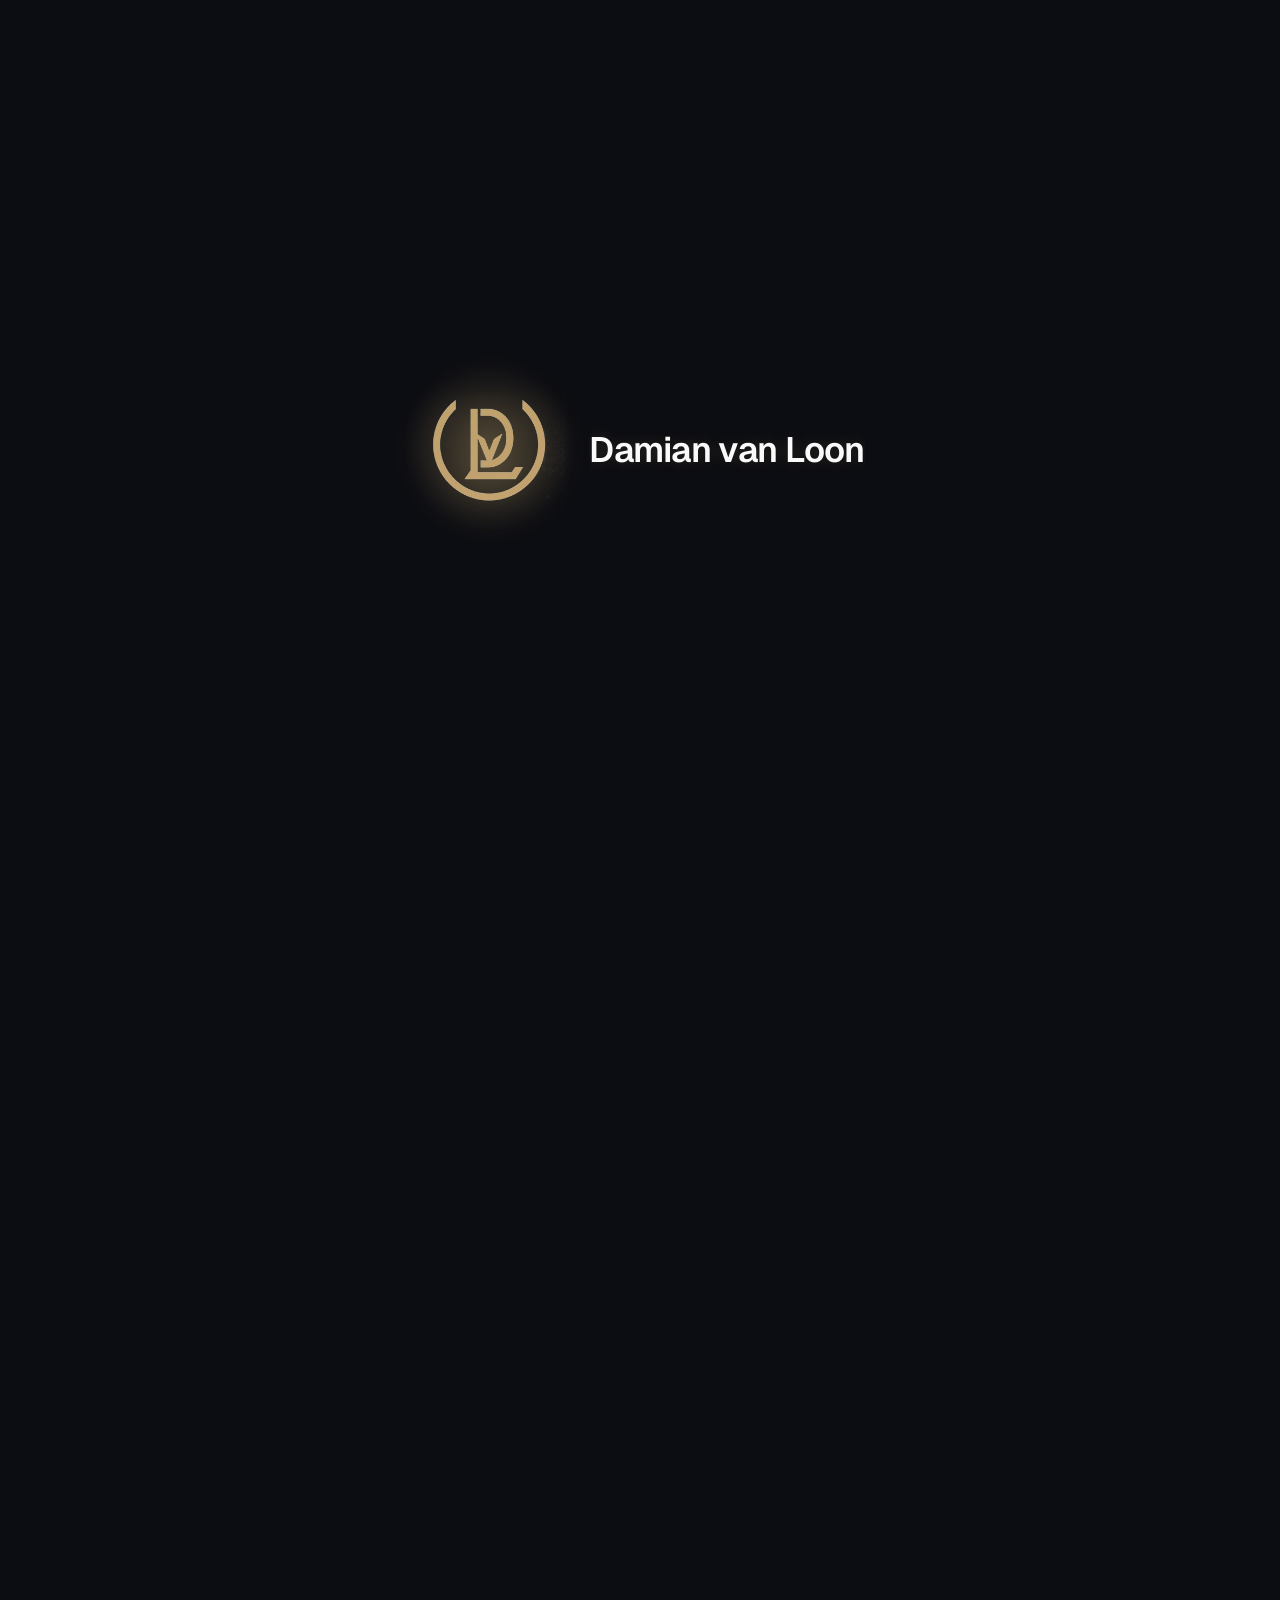
==== commit 1b4f809f: "fix: diagram-shift definitief opgelost - vaste SVG-hoogte + geen font-weight op hover" ====
--- a/portfolio.html
+++ b/portfolio.html
@@ -534,7 +534,7 @@
                 <div class="skills-layout-container">
                     <!-- Left: Interactive Topology SVG -->
                     <div class="skills-topology-wrapper">
-                        <svg class="skills-topology-svg" viewBox="-150 0 800 320" width="100%" height="100%" overflow="hidden">
+                        <svg class="skills-topology-svg" viewBox="-150 0 800 320" width="100%" overflow="hidden">
                             <!-- Defs for filter glow -->
                             <defs>
                                 <filter id="node-glow" x="-30%" y="-30%" width="160%" height="160%">
@@ -589,6 +589,7 @@
                             <!-- Nodes & Text Elements -->
                             <!-- Center Engine -->
                             <g class="topo-node center-node" data-category="center">
+                                <circle class="node-hitzone" cx="250" cy="160" r="18" />
                                 <circle cx="250" cy="160" r="9" />
                                 <text x="250" y="143" text-anchor="middle">SYSTEM ENG.</text>
                             </g>
@@ -596,80 +597,96 @@
                             <!-- Category Hubs -->
                             <g class="topo-node hub-node" data-category="cat_systems_cloud"
                                 data-skill="cat_systems_cloud">
+                                <circle class="node-hitzone" cx="140" cy="80" r="16" />
                                 <circle cx="140" cy="80" r="7" />
-                                <text x="140" y="65" text-anchor="middle" data-i18n="skills_systems_cloud">Systemen &
+                                <text x="140" y="65" text-anchor="middle" data-i18n="skills_systems_cloud">Systemen &amp;
                                     Cloud</text>
                             </g>
                             <g class="topo-node hub-node" data-category="cat_net_sec" data-skill="cat_net_sec">
+                                <circle class="node-hitzone" cx="140" cy="240" r="16" />
                                 <circle cx="140" cy="240" r="7" />
-                                <text x="140" y="225" text-anchor="middle" data-i18n="skills_net_sec">Netwerken &
+                                <text x="140" y="225" text-anchor="middle" data-i18n="skills_net_sec">Netwerken &amp;
                                     Security</text>
                             </g>
                             <g class="topo-node hub-node" data-category="cat_iot_auto" data-skill="cat_iot_auto">
+                                <circle class="node-hitzone" cx="360" cy="80" r="16" />
                                 <circle cx="360" cy="80" r="7" />
-                                <text x="360" y="65" text-anchor="middle" data-i18n="skills_iot_auto">IoT &
+                                <text x="360" y="65" text-anchor="middle" data-i18n="skills_iot_auto">IoT &amp;
                                     Automatisering</text>
                             </g>
                             <g class="topo-node hub-node" data-category="cat_support" data-skill="cat_support">
+                                <circle class="node-hitzone" cx="360" cy="240" r="16" />
                                 <circle cx="360" cy="240" r="7" />
-                                <text x="360" y="225" text-anchor="middle" data-i18n="skills_support">Support &
+                                <text x="360" y="225" text-anchor="middle" data-i18n="skills_support">Support &amp;
                                     Communicatie</text>
                             </g>
 
                             <!-- Systems & Cloud Sub-nodes -->
                             <g class="topo-node sub-node" data-category="cat_systems_cloud" data-skill="linux">
+                                <circle class="node-hitzone" cx="40" cy="50" r="14" />
                                 <circle cx="40" cy="50" r="5" />
                                 <text x="30" y="54" text-anchor="end">Linux Server</text>
                             </g>
                             <g class="topo-node sub-node" data-category="cat_systems_cloud" data-skill="windows_ad">
+                                <circle class="node-hitzone" cx="40" cy="85" r="14" />
                                 <circle cx="40" cy="85" r="5" />
-                                <text x="30" y="89" text-anchor="end">Windows Server & AD</text>
+                                <text x="30" y="89" text-anchor="end">Windows Server &amp; AD</text>
                             </g>
                             <g class="topo-node sub-node" data-category="cat_systems_cloud" data-skill="virt_cloud">
+                                <circle class="node-hitzone" cx="40" cy="120" r="14" />
                                 <circle cx="40" cy="120" r="5" />
-                                <text x="30" y="124" text-anchor="end">Virtualisatie & Cloud</text>
+                                <text x="30" y="124" text-anchor="end">Virtualisatie &amp; Cloud</text>
                             </g>
 
                             <!-- NetSec Sub-nodes -->
                             <g class="topo-node sub-node" data-category="cat_net_sec" data-skill="net_mgmt">
+                                <circle class="node-hitzone" cx="40" cy="205" r="14" />
                                 <circle cx="40" cy="205" r="5" />
                                 <text x="30" y="209" text-anchor="end">Netwerkbeheer</text>
                             </g>
                             <g class="topo-node sub-node" data-category="cat_net_sec" data-skill="vpn_security">
+                                <circle class="node-hitzone" cx="40" cy="240" r="14" />
                                 <circle cx="40" cy="240" r="5" />
-                                <text x="30" y="244" text-anchor="end">VPN & Proxying</text>
+                                <text x="30" y="244" text-anchor="end">VPN &amp; Proxying</text>
                             </g>
                             <g class="topo-node sub-node" data-category="cat_net_sec" data-skill="monitoring">
+                                <circle class="node-hitzone" cx="40" cy="275" r="14" />
                                 <circle cx="40" cy="275" r="5" />
                                 <text x="30" y="279" text-anchor="end">Uptime Monitoring</text>
                             </g>
 
                             <!-- IoT & Automation Sub-nodes -->
                             <g class="topo-node sub-node" data-category="cat_iot_auto" data-skill="iot_integration">
+                                <circle class="node-hitzone" cx="460" cy="50" r="14" />
                                 <circle cx="460" cy="50" r="5" />
-                                <text x="470" y="54" text-anchor="start">IoT & Smart Home</text>
+                                <text x="470" y="54" text-anchor="start">IoT &amp; Smart Home</text>
                             </g>
                             <g class="topo-node sub-node" data-category="cat_iot_auto" data-skill="docker_backup">
+                                <circle class="node-hitzone" cx="460" cy="85" r="14" />
                                 <circle cx="460" cy="85" r="5" />
-                                <text x="470" y="89" text-anchor="start">Docker & Databeheer</text>
+                                <text x="470" y="89" text-anchor="start">Docker &amp; Databeheer</text>
                             </g>
                             <g class="topo-node sub-node" data-category="cat_iot_auto" data-skill="sys_automation">
+                                <circle class="node-hitzone" cx="460" cy="120" r="14" />
                                 <circle cx="460" cy="120" r="5" />
                                 <text x="470" y="124" text-anchor="start">Systeemautomatisering</text>
                             </g>
 
                             <!-- Support & Communication Sub-nodes -->
                             <g class="topo-node sub-node" data-category="cat_support" data-skill="customer_support">
+                                <circle class="node-hitzone" cx="460" cy="205" r="14" />
                                 <circle cx="460" cy="205" r="5" />
-                                <text x="470" y="209" text-anchor="start">Klantenservice / Helpdesk</text>
+                                <text x="470" y="209" text-anchor="start">Klantenservice</text>
                             </g>
                             <g class="topo-node sub-node" data-category="cat_support" data-skill="troubleshooting">
+                                <circle class="node-hitzone" cx="460" cy="240" r="14" />
                                 <circle cx="460" cy="240" r="5" />
-                                <text x="470" y="244" text-anchor="start">1e & 2e Lijns Support</text>
+                                <text x="470" y="244" text-anchor="start">1e &amp; 2e Lijns Support</text>
                             </g>
                             <g class="topo-node sub-node" data-category="cat_support" data-skill="documentation">
+                                <circle class="node-hitzone" cx="460" cy="275" r="14" />
                                 <circle cx="460" cy="275" r="5" />
-                                <text x="470" y="279" text-anchor="start">Documentatie & Kennisbeheer</text>
+                                <text x="470" y="279" text-anchor="start">Documentatie</text>
                             </g>
                         </svg>
                     </div>
--- a/index.css
+++ b/index.css
@@ -1142,15 +1142,18 @@
     justify-content: center;
     position: relative;
     overflow: hidden;
-    /* Vergrendel de hoogte zodat SVG-filters de layout niet verschuiven */
-    min-height: 320px;
-    max-height: 420px;
+    /* Vaste hoogte zodat de wrapper nooit kan verschuiven */
+    height: 360px;
 }
 
 .skills-topology-svg {
     overflow: hidden;
     display: block;
-    max-height: 100%;
+    width: 100%;
+    height: 100%;
+    /* Vaste aspect-ratio op basis van de viewBox (800x320) */
+    aspect-ratio: 800 / 320;
+    max-height: 320px;
 }
 
 /* Subtiele raster-achtergrondwatermerk */
@@ -1188,20 +1191,27 @@
     opacity: 0.05;
 }
 
+/* Onzichtbare hitzone voor makkelijker hoveren/klikken */
+.node-hitzone {
+    fill: transparent;
+    stroke: none;
+    pointer-events: all;
+    cursor: pointer;
+}
+
 /* Node circle/text styling */
 .topo-node {
     cursor: pointer;
     will-change: opacity;
 }
 
-.topo-node circle {
+.topo-node circle:not(.node-hitzone) {
     fill: var(--bg-card);
     stroke: var(--border-color);
     stroke-width: 1.5px;
-    transition: fill 0.3s ease, stroke 0.3s ease, stroke-width 0.3s ease;
+    transition: fill 0.3s ease, stroke 0.3s ease, stroke-width 0.3s ease, filter 0.3s ease;
     transform-box: fill-box;
     transform-origin: center;
-    will-change: filter;
 }
 
 .topo-node text {
@@ -1210,7 +1220,9 @@
     fill: var(--text-muted);
     transition: fill 0.3s ease, font-weight 0.3s ease, opacity 0.3s ease;
     user-select: none;
-    pointer-events: none;
+    /* Tekst ook klikbaar maken als onderdeel van de node-hitzone */
+    pointer-events: all;
+    cursor: pointer;
 }
 
 /* Center node specifics */
@@ -1228,7 +1240,7 @@
 }
 
 /* Category hub node specifics */
-.hub-node circle {
+.hub-node circle:not(.node-hitzone) {
     fill: var(--bg-card);
     stroke: var(--text-muted);
     stroke-width: 1.5px;
@@ -1242,17 +1254,18 @@
 }
 
 /* Hover node overrides */
-.topo-node:hover circle,
-.topo-node.active circle {
+.topo-node:hover circle:not(.node-hitzone),
+.topo-node.active circle:not(.node-hitzone) {
     fill: #BEA36B;
     stroke: #BEA36B;
-    filter: url(#node-glow);
+    /* CSS drop-shadow ipv SVG filter — veroorzaakt geen layout-shift */
+    filter: drop-shadow(0 0 4px rgba(190, 163, 107, 0.8));
 }
 
 .topo-node:hover text,
 .topo-node.active text {
     fill: var(--text-primary);
-    font-weight: 600;
+    /* font-weight NIET aanpassen: dat vergroot de tekst en veroorzaakt layout-shift */
     opacity: 1;
 }
 
